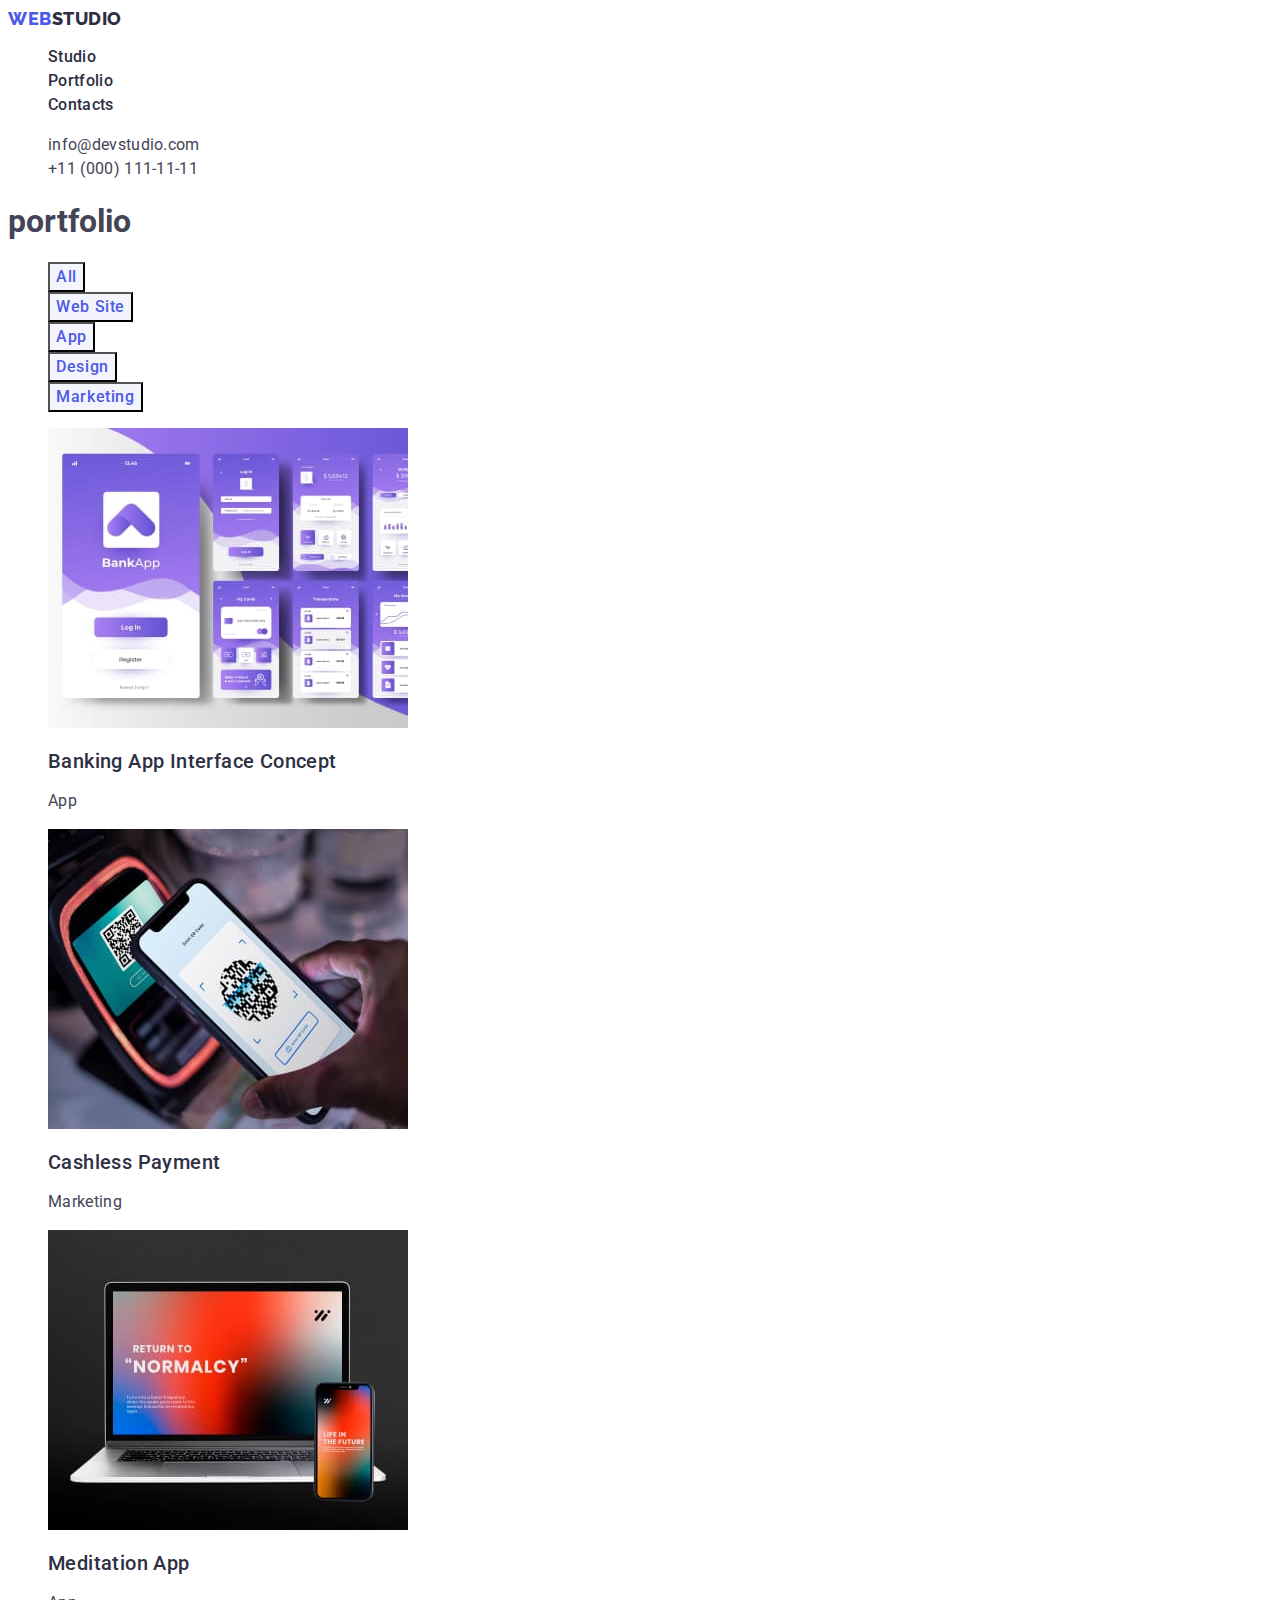
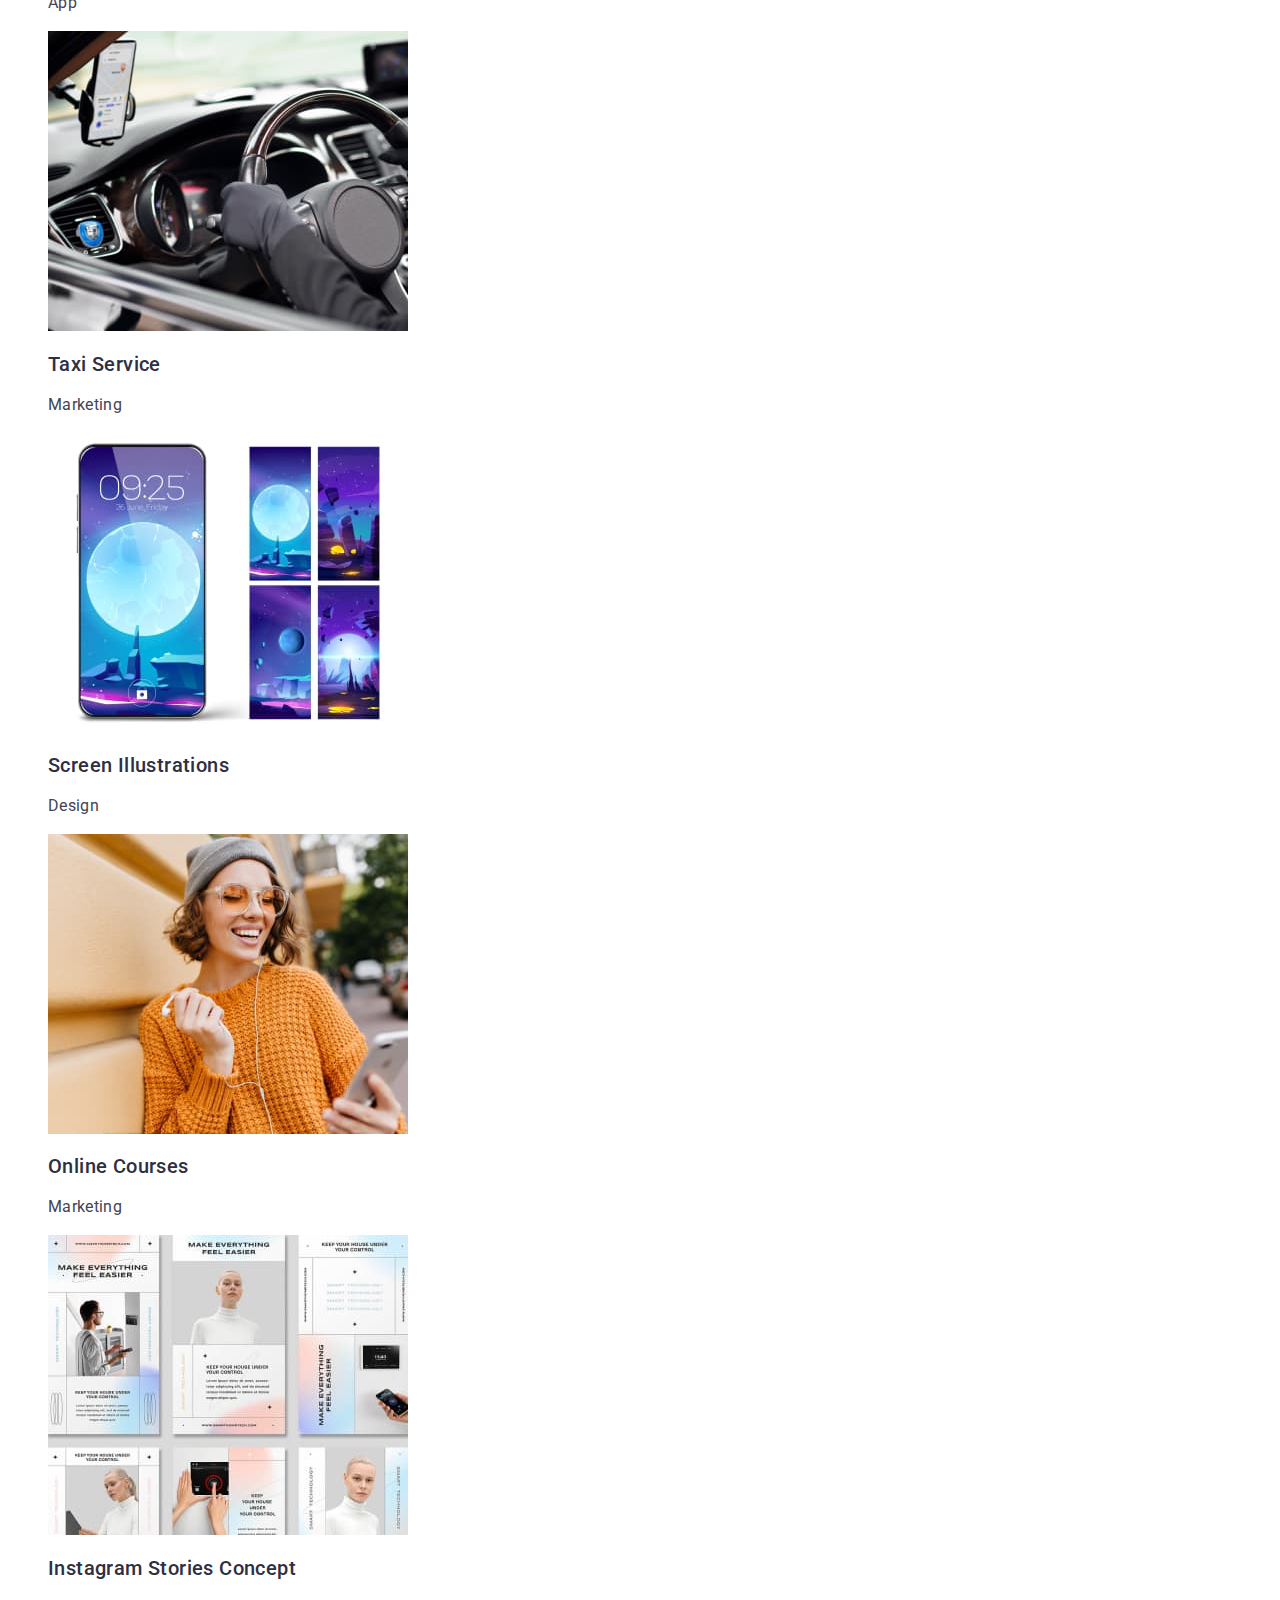
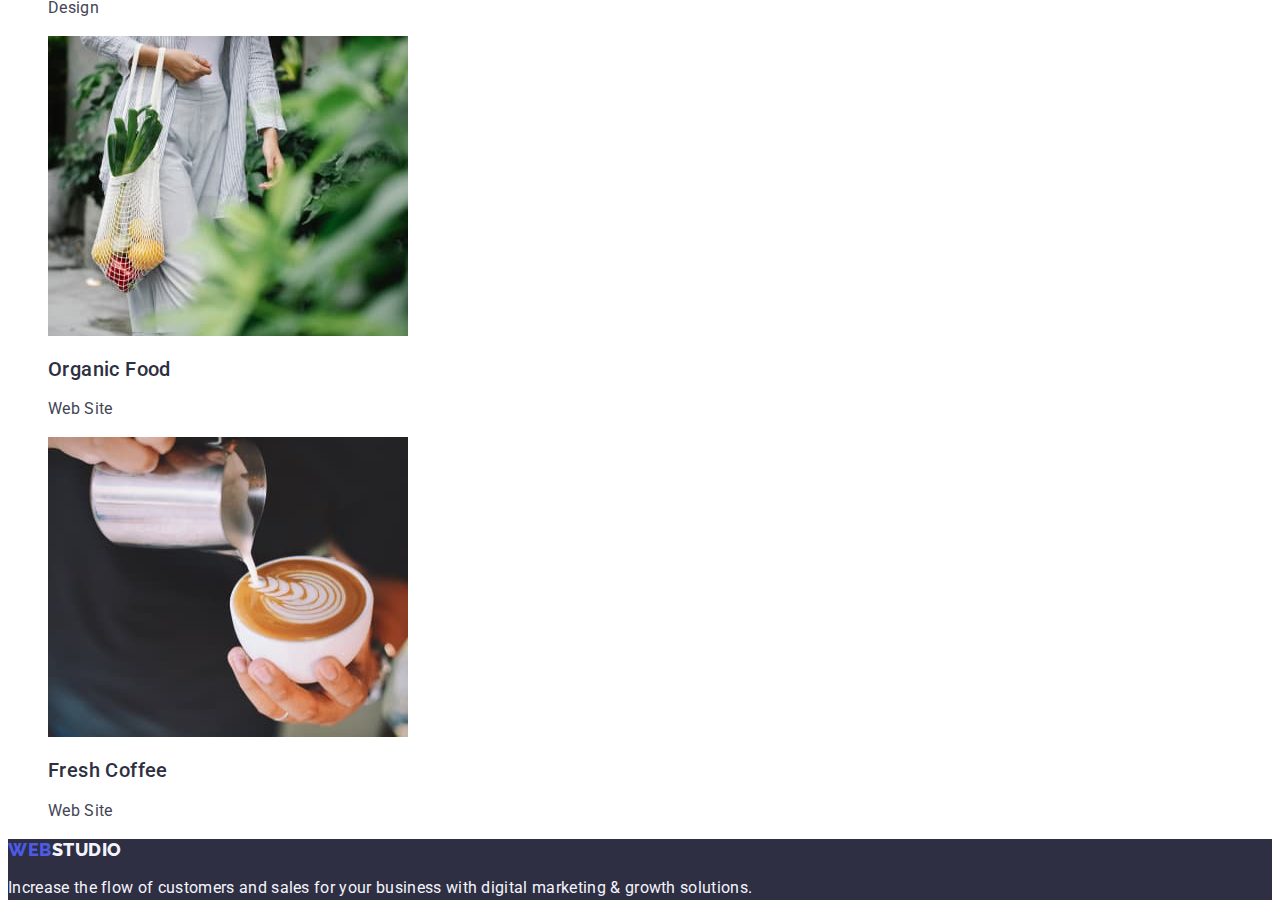
==== portfolio.html @ b43fe28a "Initial commit" ====
<!DOCTYPE html>
<html lang="en">

<head>
    <meta charset="UTF-8">
    <meta name="viewport" content="width=device-width, initial-scale=1.0">
    <link rel="preconnect" href="https://fonts.googleapis.com">
    <link rel="preconnect" href="https://fonts.gstatic.com" crossorigin>
    <link href="https://fonts.googleapis.com/css2?family=Raleway:wght@800&family=Roboto:wght@400;500;700;900&display=swap"
        rel="stylesheet">
    <title>Portfolio</title>
    <link rel="stylesheet" href="./css/styles.css">
</head>

<body>
    <header>
        <nav class="page-nav">
            <a class="logo link" href="./index.html">Web<span class="logo-header">Studio</span></a>
            <ul class="list-nav list">
                <li class="link-nav link"><a class="navigation link" href="./index.html">Studio</a></li>
                <li class="link-nav link"><a class="navigation link" href="./portfolio.html">Portfolio</a></li>
                <li class="link-nav link"><a class="navigation link" href="">Contacts</a></li>
            </ul>
        </nav>
        <address class="page-adress">
            <ul class="list-adress list">
                <li class="link-adress link"><a class="adress link" href="mailto:info@devstudio.com">info@devstudio.com</a></li>
                <li class="link-adress link"><a class="adress link" href="tel:+110001111111">+11 (000) 111-11-11</a></li>
            </ul>
        </address>
    </header>
    <main>
        <section>
            <h1>portfolio</h1>
        <ul class="list-filters list">
            <li class="filter"><button type="button" class="filter-btn">All</button></li>
            <li class="filter"><button type="button" class="filter-btn">Web Site</button></li>
            <li class="filter"><button type="button" class="filter-btn">App</button></li>
            <li class="filter"><button type="button" class="filter-btn">Design</button></li>
            <li class="filter"><button type="button" class="filter-btn">Marketing</button></li>
        </ul>
        <ul class="list-projects list">
            <li class="link-project link">
                <a class="link" href=""><img src="./images/bankingapp.jpg" alt="design App" width="360" height="300">
                <h2 class="title-project">Banking App Interface Concept</h2>
                <p class="kind-project">App</p></a>
            </li>
            <li class="link-project link">
                <a class="link" href=""><img src="./images/cashlesspayment.jpg" alt="phone near the terminal" width="360" height="300">
                <h2 class="title-project">Cashless Payment</h2>
                <p class="kind-project">Marketing</p></a>
            </li>
            <li class="link-project link">
                <a class="link" href=""><img src="./images/meditationapp.jpg" alt="computer" width="360" height="300">
                <h2 class="title-project">Meditation App</h2>
                <p class="kind-project">App</p></a>
            </li>
            <li class="link-project link">
                <a class="link" href=""><img src="./images/taxiservice.jpg" alt="inside car" width="360" height="300">
                <h2 class="title-project">Taxi Service</h2>
                <p class="kind-project">Marketing</p></a>
            </li>
            <li class="link-project link">
                <a class="link" href=""><img src="./images/Screenillustrations.jpg" alt="screen phone" width="360" height="300">
                <h2 class="title-project">Screen Illustrations</h2>
                <p class="kind-project">Design</p></a>
            </li>
            <li class="link-project link">
                <a class="link" href=""><img src="./images/onlinecourses.jpg" alt="girl with phone" width="360" height="300">
                <h2 class="title-project">Online Courses</h2>
                <p class="kind-project">Marketing</p></a>
            </li>
            <li class="link-project link">
                <a class="link" href=""><img src="./images/instagramstories.jpg" alt="variants of stories" width="360" height="300">
                <h2 class="title-project">Instagram Stories Concept</h2>
                <p class="kind-project">Design</p></a>
            </li>
            <li class="link-project link">
                <a class="link" href=""><img src="./images/organicfood.jpg" alt="vegetables in a bag" width="360" height="300">
                <h2 class="title-project">Organic Food</h2>
                <p class="kind-project">Web Site</p></a>
            </li>
            <li class="link-project link">
                <a class="link" href=""><img src="./images/freshcoffee.jpg" alt="coffe" width="360" height="300">
                <h2 class="title-project">Fresh Coffee</h2>
                <p class="kind-project">Web Site</p></a>
            </li>
        </ul>
</section>
    </main>
    <footer class="page-footer">
        <a class="logo link" href="./index.html">Web<span class="logo-footer">Studio</span></a>
        <p class="text-footer">Increase the flow of customers and sales for your business with digital marketing & growth
            solutions.</p>
    </footer>
    </body>
    
    </html>
---- css/styles.css ----
:root {
    --navyblue: #2E2F42;
    --cloud: #F4F4FD;
    --primary-text-color: #434455;
    --ocean: #404BBF;
    --blue-brand-color: #4D5AE5;
    --white: #fff;
}
body {
    font-family: "Roboto", sans-serif;
    color: var(--primary-text-color);
    background-color: var(--white);
}

.list {
    list-style: none;
}
.link {
    text-decoration: none;
}

.logo {
    line-height: 1.17;
    text-transform: uppercase;
    font-family:"Raleway", sans-serif;
    font-size: 18px;
    font-weight: 800;
    text-decoration: none;
    letter-spacing: 0.03em;
    color: var(--blue-brand-color);
}
.logo-header {
    color: var(--navyblue);
}

/* Navigation */
.page-adress {
    font-style: normal;
}

.link-nav {
    list-style: none;
}
.link-adress {
    list-style: none;
}
.navigation {
    font-weight: 500;
    font-size: 16px;
    text-decoration: none;
    font-size: 16px;
    line-height: 1.5;
    letter-spacing: 0.02em;
    color: var(--navyblue, #2E2F42);
    list-style: none;
}
.navigation:active {
    color: var(--ocean, #404BBF);  
}
.navigation:focus {
    color: var(--ocean, #404BBF)
}

.navigation:hover {
    color: var(--ocean, #404BBF)
}


.adress {
    color: var(--primary-text-color);
    text-decoration: none;
    font-size: 16px;
    line-height: 1.5;
    letter-spacing: 0.02em;
    list-style: none;
}
.adress:active {
    color: var(--ocean, #404BBF);
}
.adress:focus {
    color: var(--ocean, #404BBF);
}
.adress:hover {
    color: var(--ocean, #404BBF)
}

 /* Main Page */

 .page-title {
     background-color: var(--navyblue);
     color: var(--white);
     font-size: 56px;
     text-align: center;
     line-height: 1.07;
     letter-spacing: 0.02em;
 }
 .main-page {
     background-color: var(--navyblue);
 }

 .button-order {
     color: var(--white);
     background-color: var(--blue-brand-color);
     font-size: 16px;
     cursor: pointer;
     text-shadow: 0px 4px 4px 0px rgba(0, 0, 0, 0.15);
     font-family: "Roboto", sans-serif;
     font-weight: 500;
     line-height: 1.5;
     letter-spacing: 0.04em;
 }

 .button-order:active {
     background-color: var(--ocean);
 }

 .button-order:focus {
     background-color: var(--ocean);
 }
 .button-order:hover {
    background-color: var(--ocean);
 }

/* Advantages */

.title-advantages {
    color:var(--navyblue);
    font-size: 36px;
    font-weight: 700;
    line-height: 1.11;
    letter-spacing: 0.02em;
    text-transform: capitalize;
}
.advantage {
    color: var(--navyblue);
    font-size: 20px;
    font-weight: 500;
    line-height: 1.2;
    letter-spacing: 0.02em;
}
.description-adv {
   font-size: 16px;
    line-height: 1.5;
    letter-spacing: 0.02em; 
    text-align: left;
}

.title-doing, .team, .member, .profession {
    text-align: center;
}
.list-advantages{
    list-style: none;
    text-align: left;
}

/* Doing */

.title-doing {
    color:var(--navyblue);
    font-size: 36px;
    font-weight: 700;
    line-height: 1.11;
    letter-spacing: 0.02em;
    text-transform: capitalize;
}

/* Team */
.title-team {
    color:var(--navyblue);
    font-size: 36px;
    font-weight: 700;
    line-height: 1.11;
    letter-spacing: 0.02em;
    text-transform: capitalize;
}
.member {
    color: var(--navyblue);
    font-size: 20px;
    font-weight: 500;
    line-height: 1.2;
    letter-spacing: 0.02em;
}
.team {
    background-color: var(--cloud);
}
.photo-member {
    background-color: var(--white);
}
.profession {
   font-size: 16px;
    line-height: 1.5;
    letter-spacing: 0.02em; 
}
/* Footer */
.page-footer {
    background-color: var(--navyblue);
}
.text-footer {
    color: var(--cloud, #F4F4FD);
    font-size: 16px;
    letter-spacing: 0.02em;
    line-height: 1.5;
    text-align: left;
}
.logo-footer {
    color: var(--cloud);
    line-height: 1.17;
    text-transform: uppercase;
    font-family:"Raleway", sans-serif;
    font-size: 18px;
    font-weight: 800;
    text-decoration: none;
    letter-spacing: 0.03em;
}
.logo-footer{
    color:var(--cloud);
}

/* Portfolio */

.filter-btn {
    color: var(--blue-brand-color, #4D5AE5);
    background-color: var(--cloud, #F4F4FD);
    font-family: "Roboto", sans-serif;
    font-size: 16px;
    font-weight: 500;
    line-height: 1.5;
    letter-spacing: 0.04em;
    cursor: pointer;
}
.filter-btn:active {
    background-color: var(--ocean, #404BBF);
    color: var(--white, #FFF);

}
.filter-btn:hover {
    background-color: var(--ocean, #404BBF);
    color: var(--white, #FFF);
}
.filter-btn:focus {
    background-color: var(--ocean, #404BBF);
    color: var(--white, #FFF);
}
.list-filters {
    list-style: none;
}
.list-projects {
    list-style: none;
}
.title-project {
    text-align: left;
    font-size: 20px;
    font-weight: 500;
    line-height: 1.2;
    letter-spacing: 0.02em;
    color: var(--navyblue, #2E2F42);
}
.kind-project {
    text-align: left;
    font-size: 16px;
    line-height: 1.5;
    letter-spacing: 0.02em;
    color: var(--primary-text-color);
}
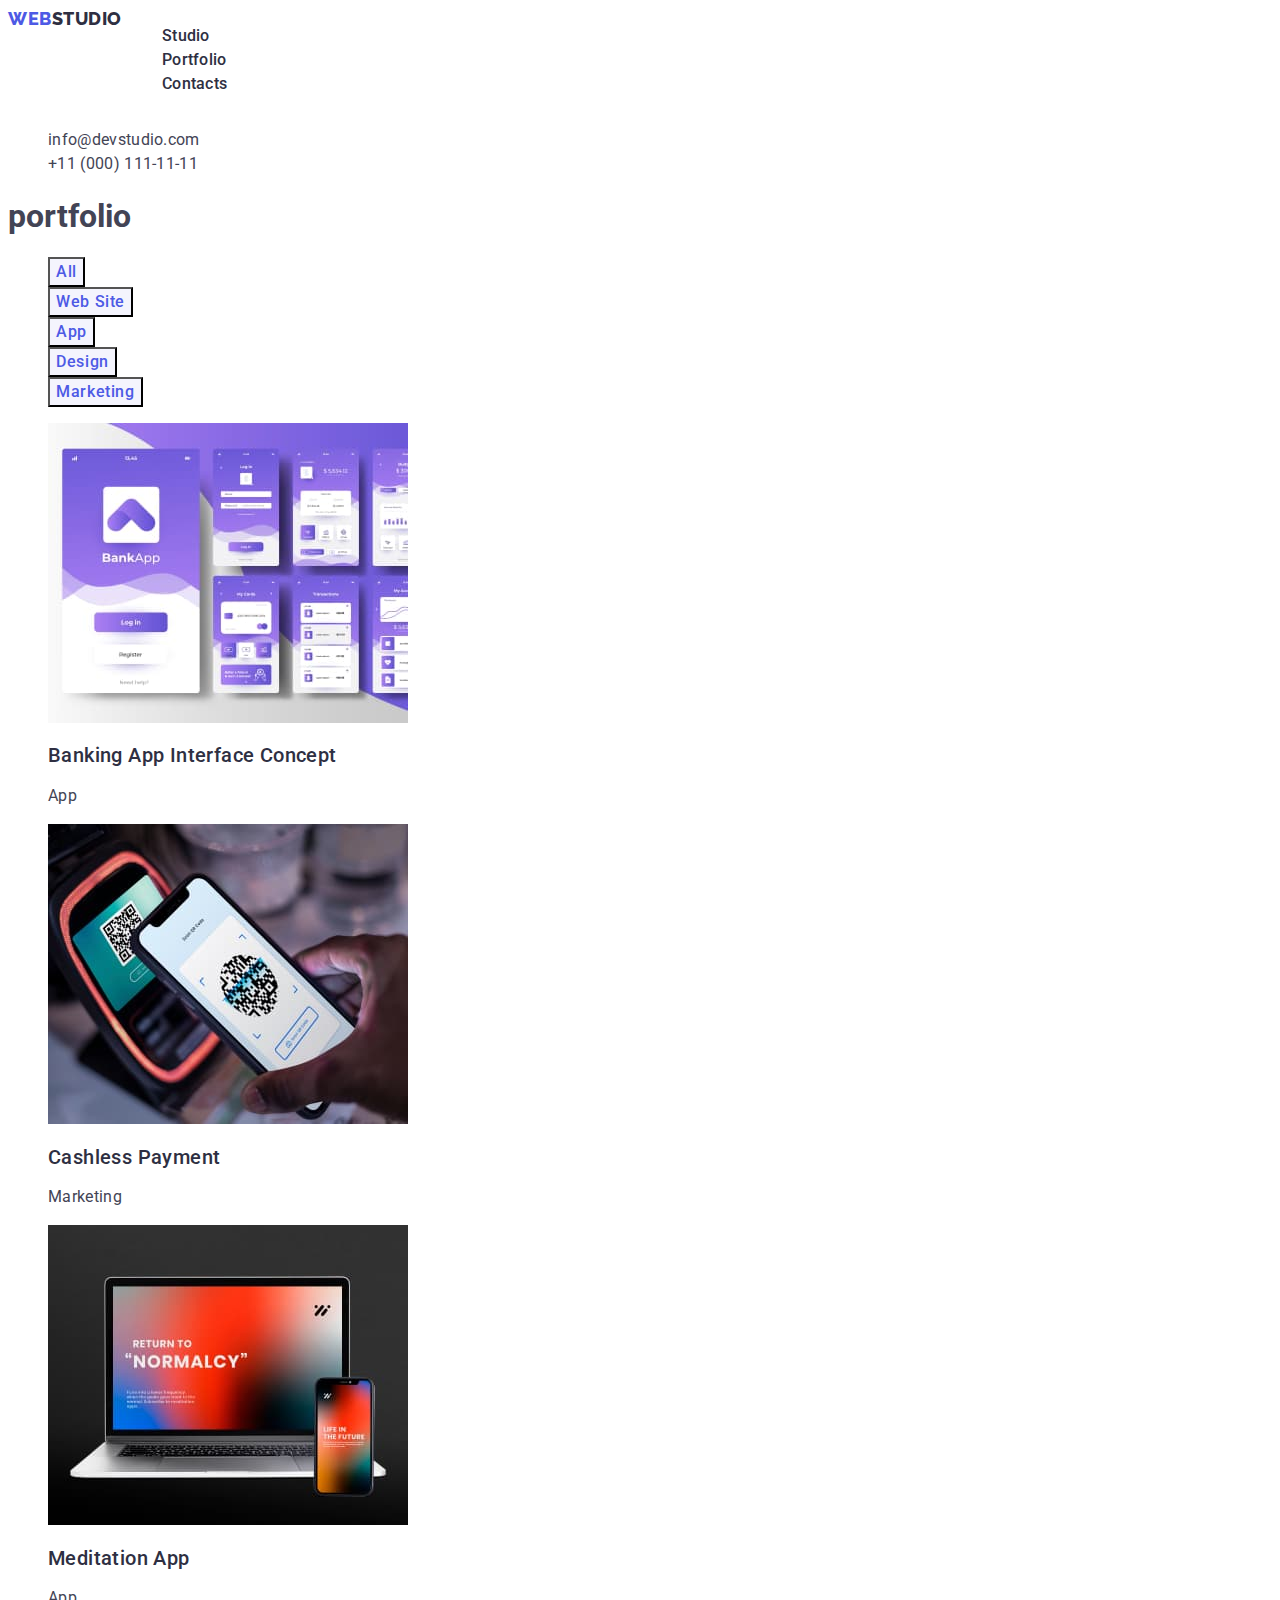
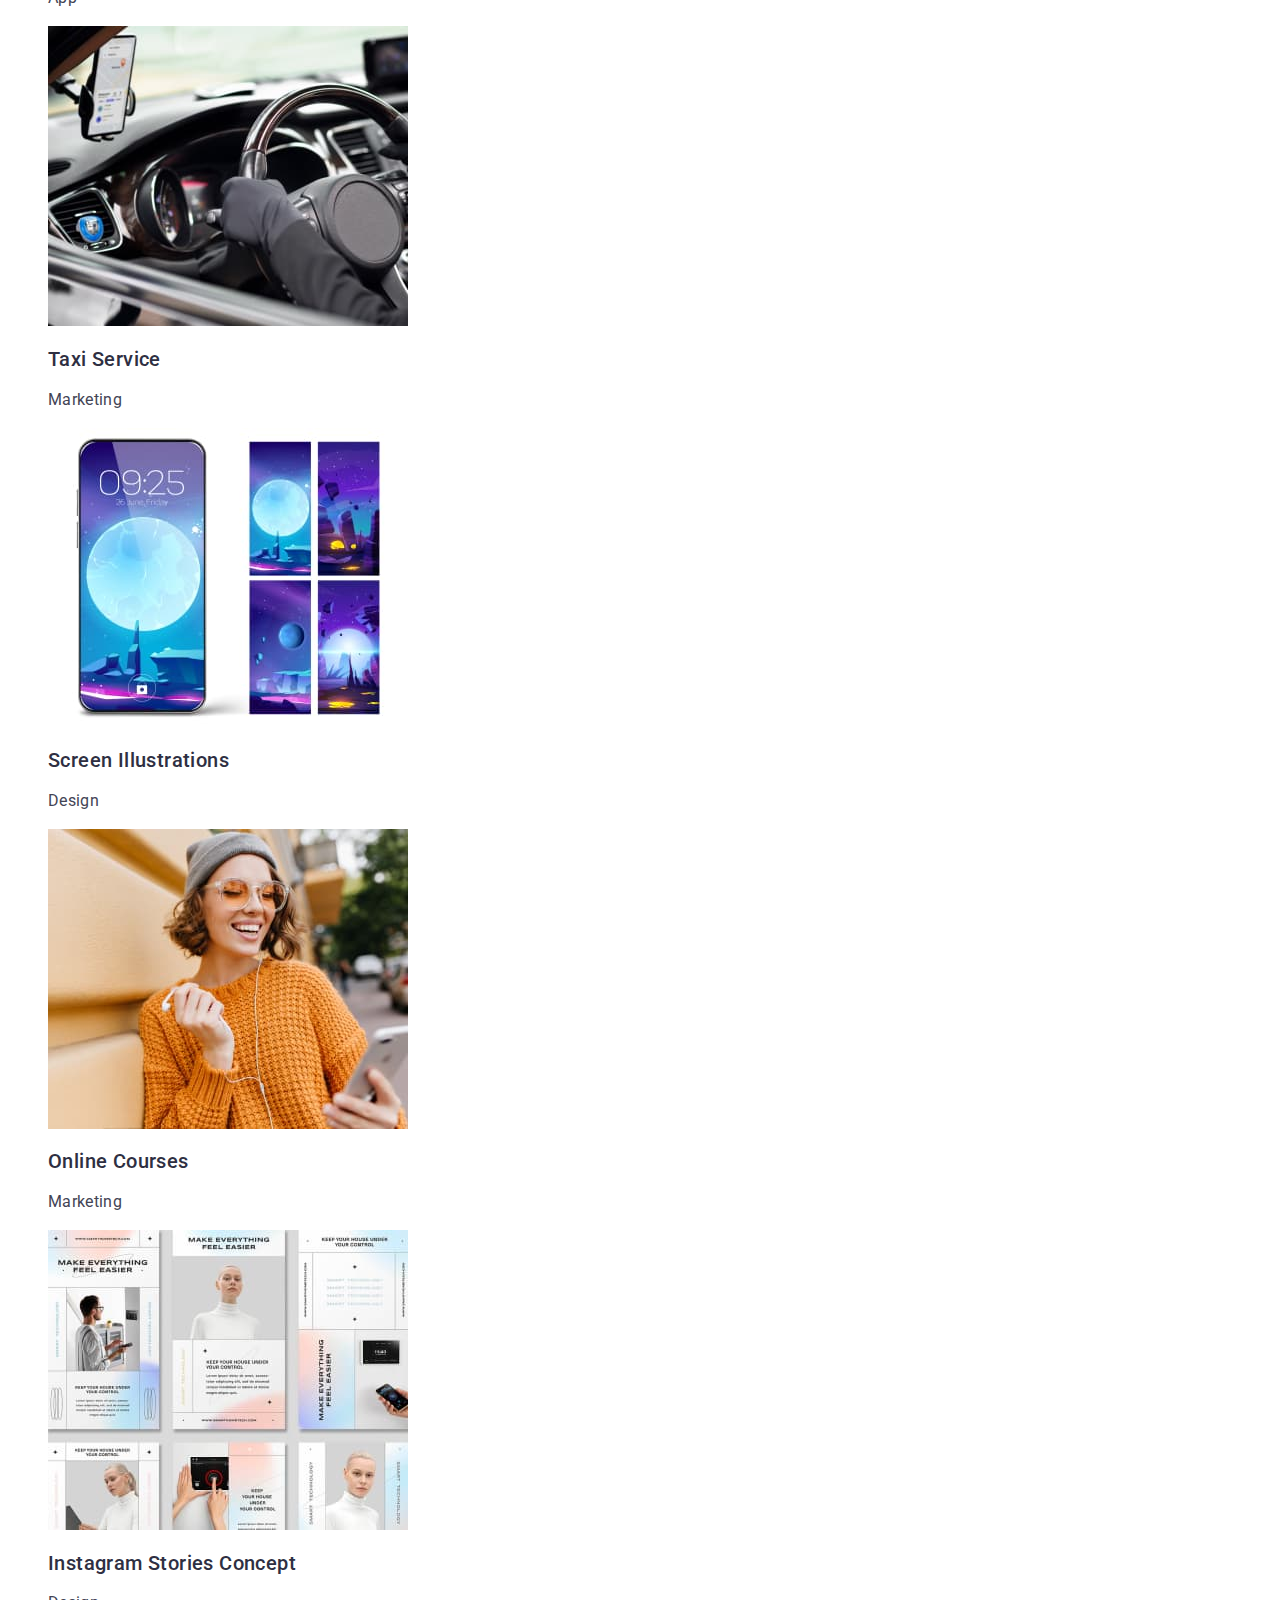
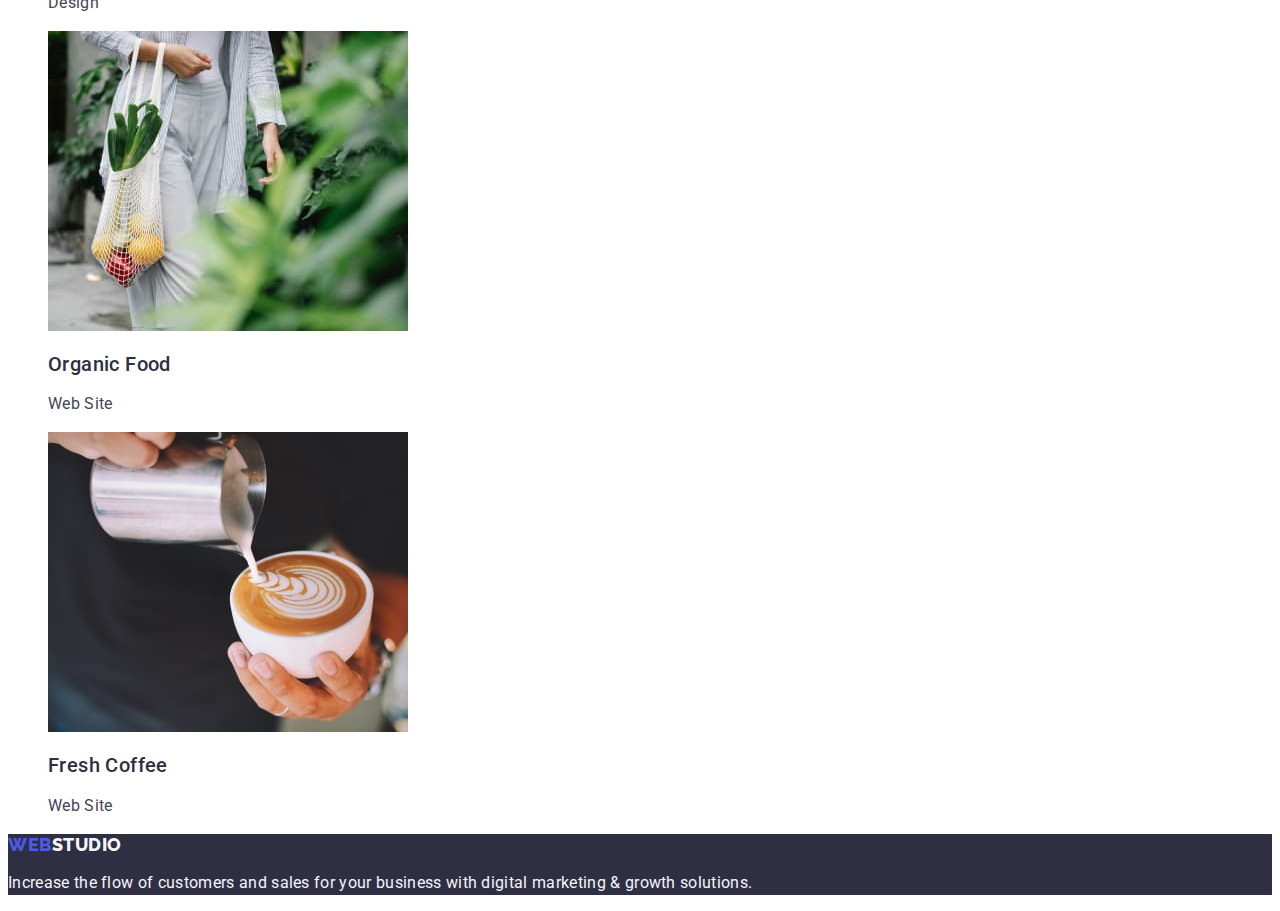
==== commit 62c9fbb8: "goit-markup-hw-03" ====
--- a/portfolio.html
+++ b/portfolio.html
@@ -4,6 +4,7 @@
 <head>
     <meta charset="UTF-8">
     <meta name="viewport" content="width=device-width, initial-scale=1.0">
+    <link rel="stylesheet" href="node_modules/modern-normalize/modern-normalize.css">
     <link rel="preconnect" href="https://fonts.googleapis.com">
     <link rel="preconnect" href="https://fonts.gstatic.com" crossorigin>
     <link href="https://fonts.googleapis.com/css2?family=Raleway:wght@800&family=Roboto:wght@400;500;700;900&display=swap"
@@ -31,7 +32,7 @@
     </header>
     <main>
         <section>
-            <h1>portfolio</h1>
+        <h1>portfolio</h1>
         <ul class="list-filters list">
             <li class="filter"><button type="button" class="filter-btn">All</button></li>
             <li class="filter"><button type="button" class="filter-btn">Web Site</button></li>
--- a/css/styles.css
+++ b/css/styles.css
@@ -32,17 +32,27 @@
 .logo-header {
     color: var(--navyblue);
 }
+.container {
+    width: 1158px ;
+    padding: 0 15px;
+    margin: 0 auto;
+}
 
 /* Navigation */
 .page-adress {
     font-style: normal;
 }
+.page-nav {
+    display: flex;
+    
+}
 
 .link-nav {
     list-style: none;
 }
 .link-adress {
     list-style: none;
+    display: flex;
 }
 .navigation {
     font-weight: 500;
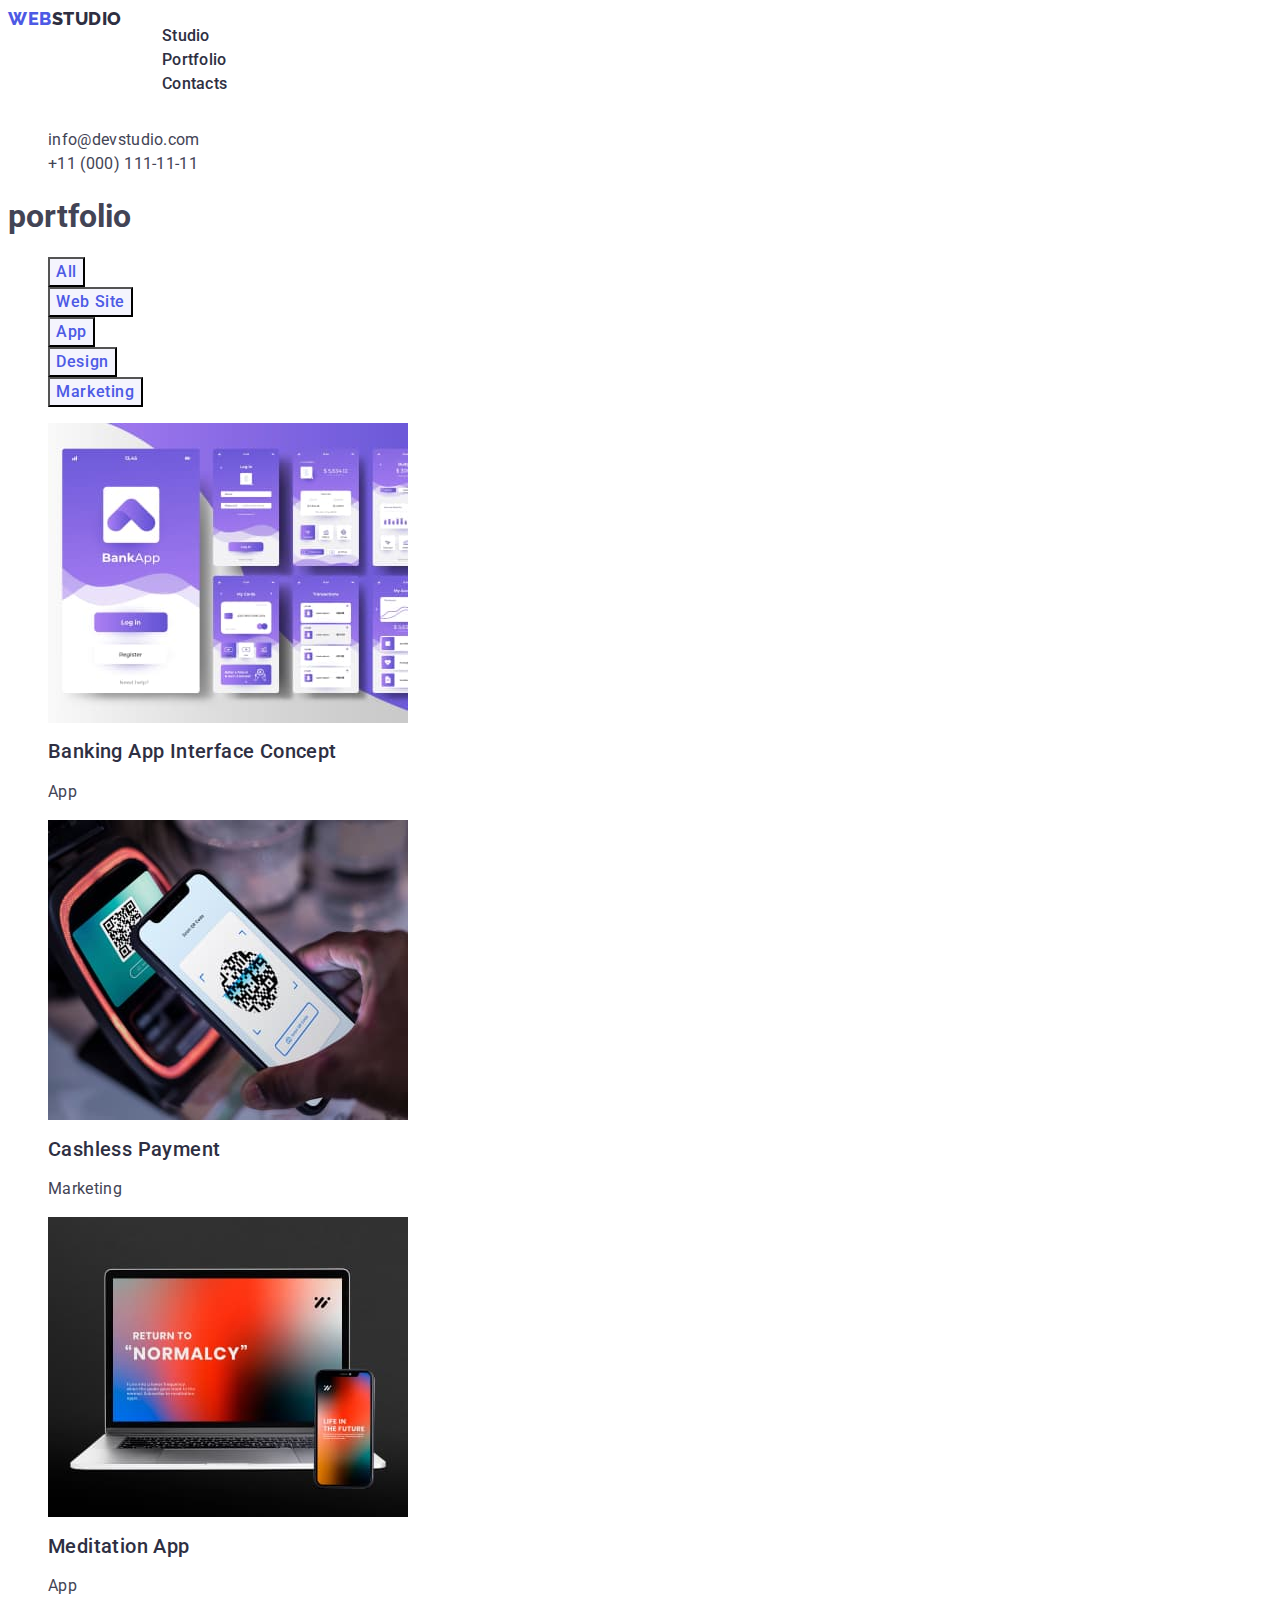
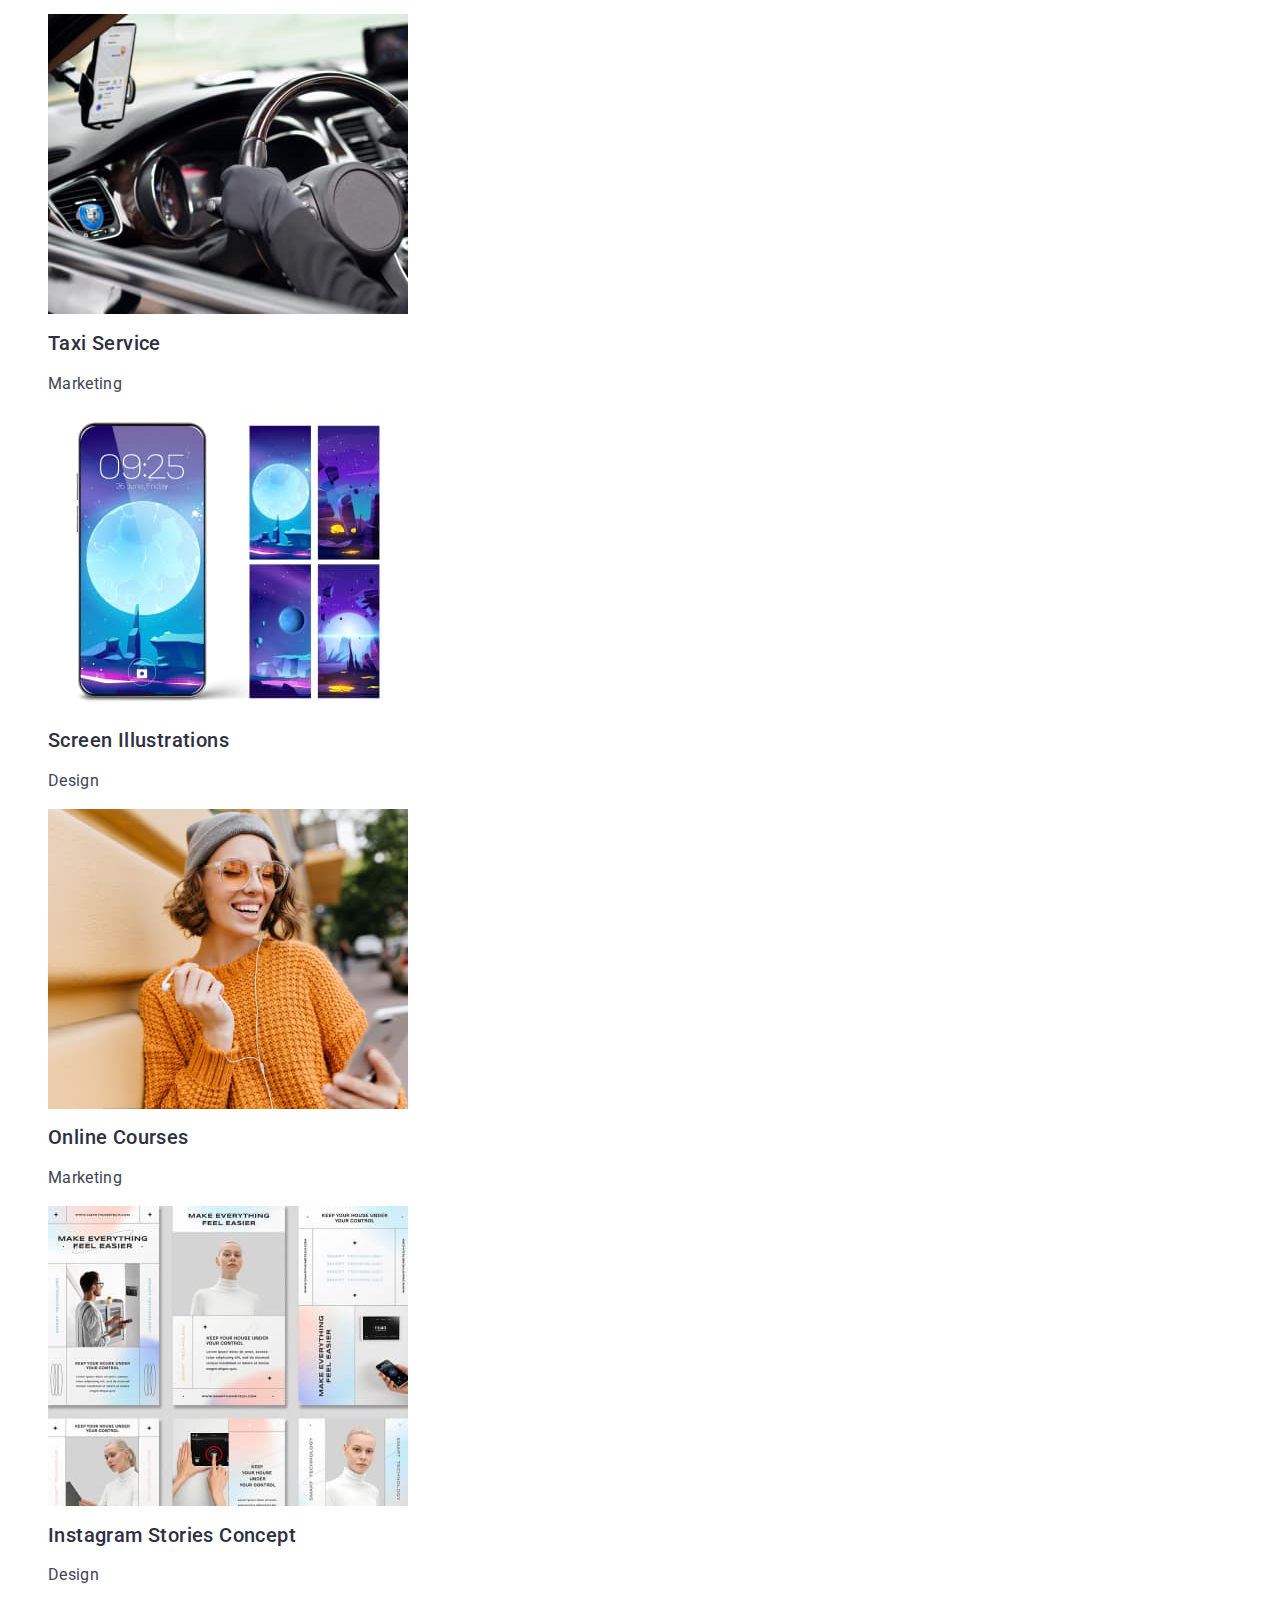
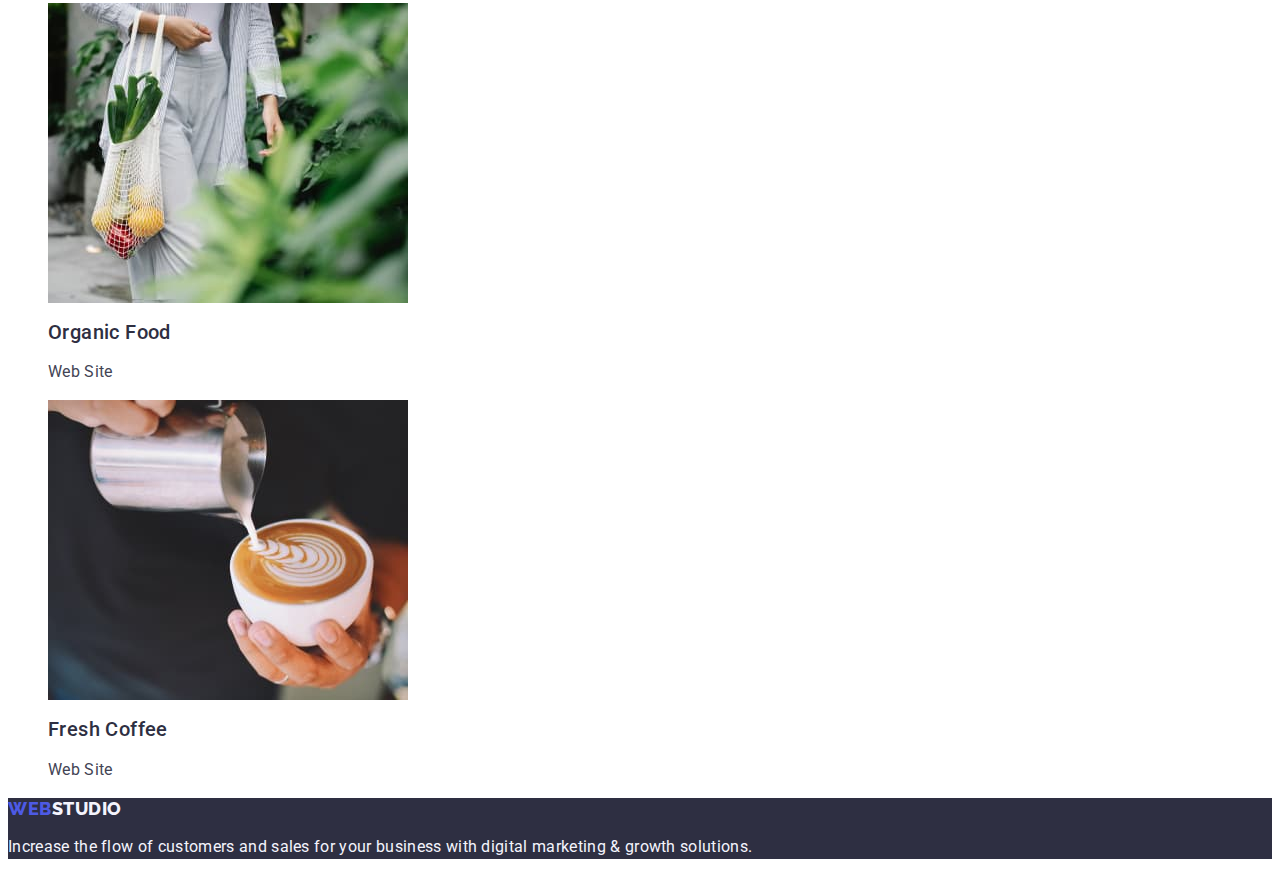
==== commit 08f247da: "goit-markup-hw-03" ====
--- a/portfolio.html
+++ b/portfolio.html
@@ -4,7 +4,9 @@
 <head>
     <meta charset="UTF-8">
     <meta name="viewport" content="width=device-width, initial-scale=1.0">
-    <link rel="stylesheet" href="node_modules/modern-normalize/modern-normalize.css">
+<link rel="stylesheet" href="https://cdnjs.cloudflare.com/ajax/libs/modern-normalize/2.0.0/modern-normalize.min.css"
+    integrity="sha512-4xo8blKMVCiXpTaLzQSLSw3KFOVPWhm/TRtuPVc4WG6kUgjH6J03IBuG7JZPkcWMxJ5huwaBpOpnwYElP/m6wg=="
+    crossorigin="anonymous" referrerpolicy="no-referrer" />
     <link rel="preconnect" href="https://fonts.googleapis.com">
     <link rel="preconnect" href="https://fonts.gstatic.com" crossorigin>
     <link href="https://fonts.googleapis.com/css2?family=Raleway:wght@800&family=Roboto:wght@400;500;700;900&display=swap"
--- a/css/styles.css
+++ b/css/styles.css
@@ -31,6 +31,9 @@
 }
 .logo-header {
     color: var(--navyblue);
+}
+img {
+    display: block;
 }
 .container {
     width: 1158px ;
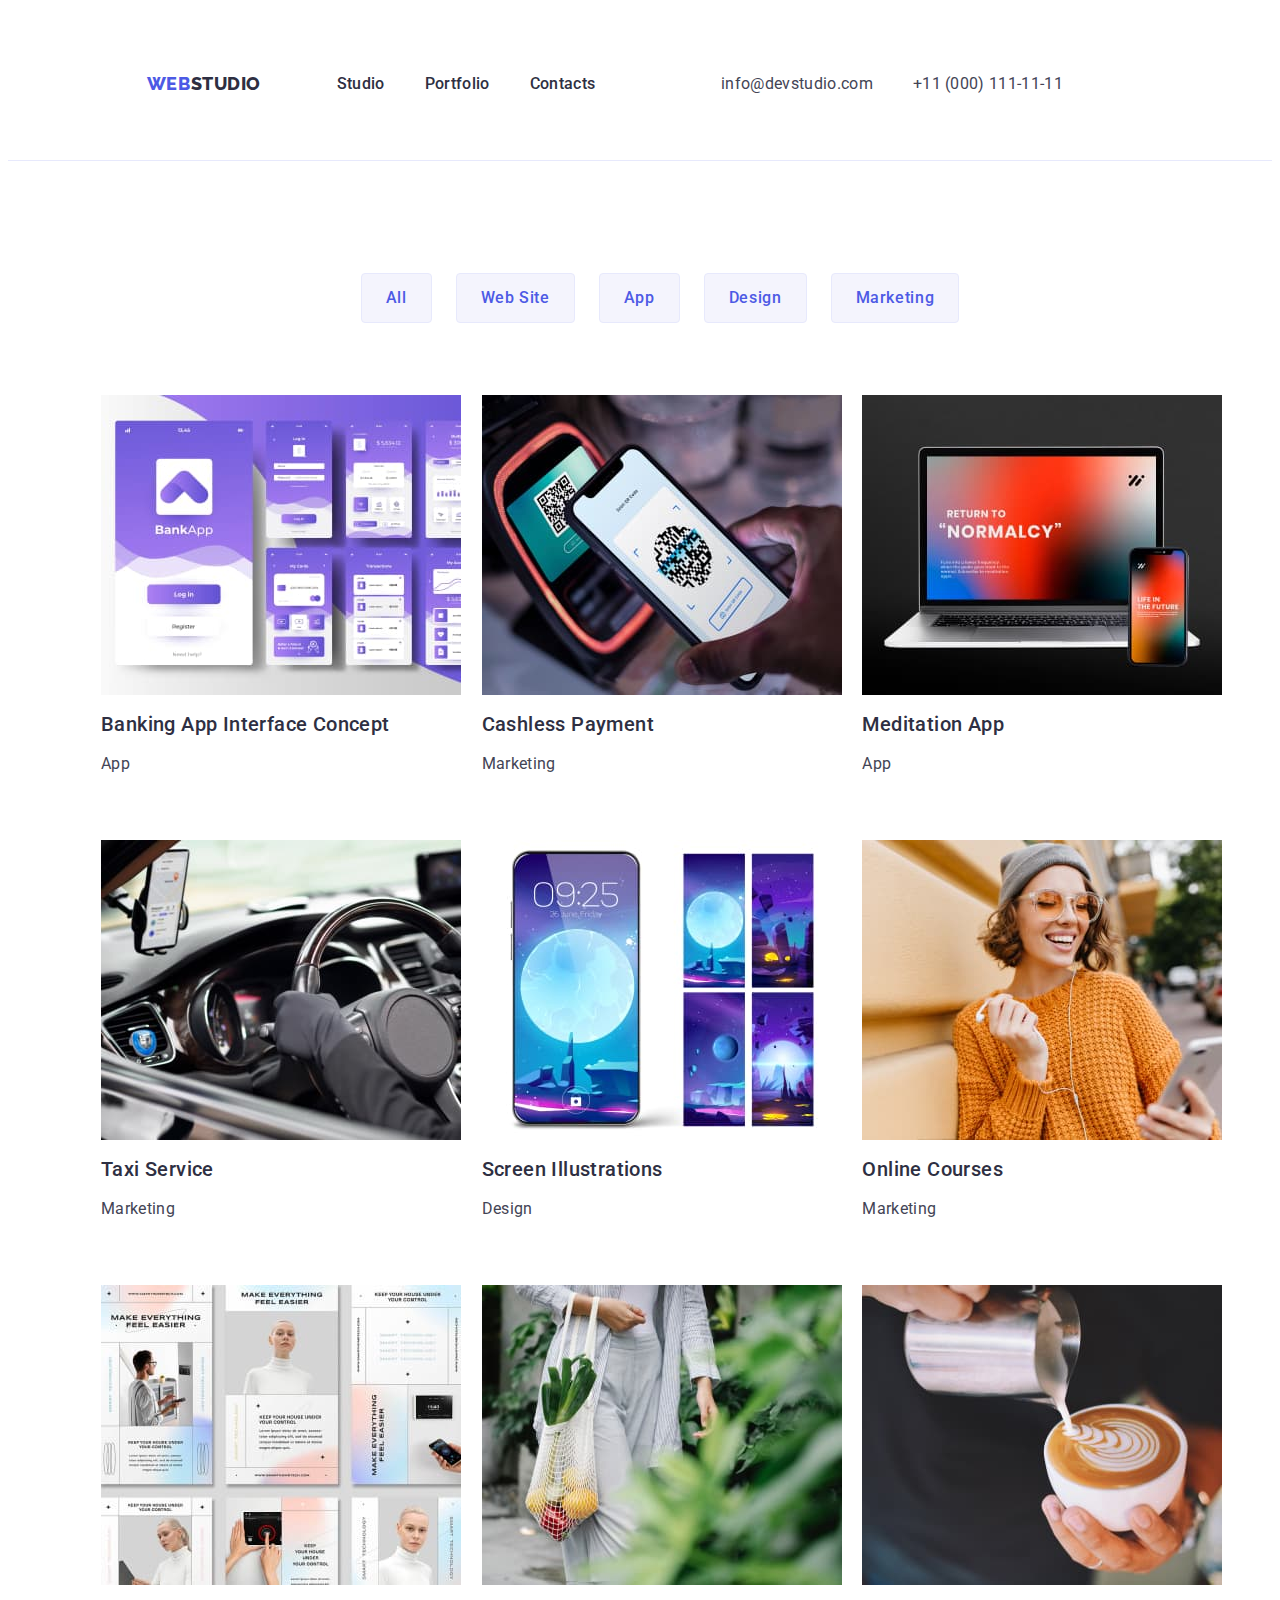
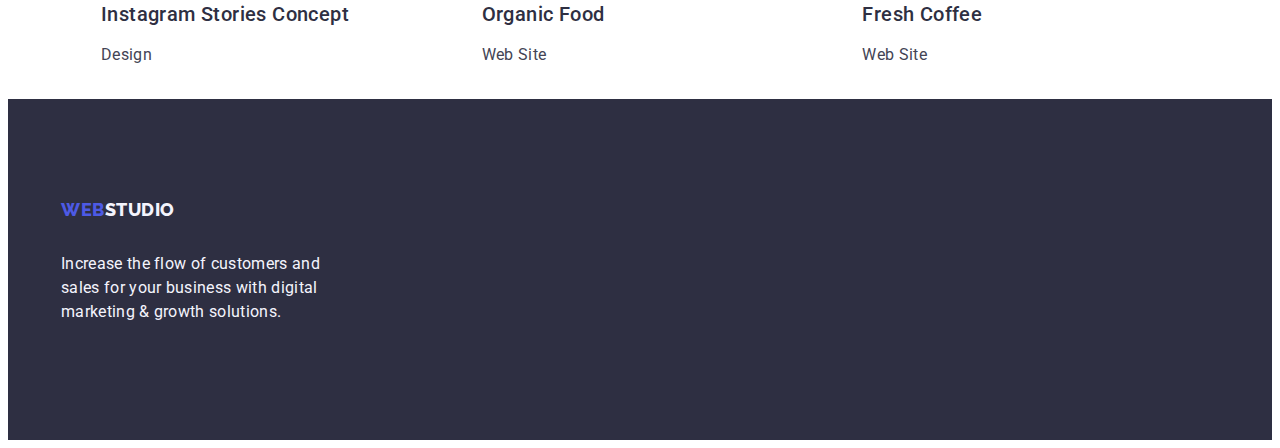
==== commit 595ff00e: "goit-markup-hw-03" ====
--- a/portfolio.html
+++ b/portfolio.html
@@ -16,25 +16,30 @@
 </head>
 
 <body>
-    <header>
-        <nav class="page-nav">
-            <a class="logo link" href="./index.html">Web<span class="logo-header">Studio</span></a>
-            <ul class="list-nav list">
-                <li class="link-nav link"><a class="navigation link" href="./index.html">Studio</a></li>
-                <li class="link-nav link"><a class="navigation link" href="./portfolio.html">Portfolio</a></li>
-                <li class="link-nav link"><a class="navigation link" href="">Contacts</a></li>
-            </ul>
-        </nav>
-        <address class="page-adress">
-            <ul class="list-adress list">
-                <li class="link-adress link"><a class="adress link" href="mailto:info@devstudio.com">info@devstudio.com</a></li>
-                <li class="link-adress link"><a class="adress link" href="tel:+110001111111">+11 (000) 111-11-11</a></li>
-            </ul>
-        </address>
+    <header class="header-section">
+        <div class="div-header container">
+            <nav class="page-nav">
+                <a class="logo link" href="./index.html">Web<span class="logo-header">Studio</span></a>
+                <ul class="list-nav list">
+                    <li class="link-nav link"><a class="navigation link" href="./index.html">Studio</a></li>
+                    <li class="link-nav link"><a class="navigation link" href="./portfolio.html">Portfolio</a></li>
+                    <li class="link-nav link"><a class="navigation link" href="">Contacts</a></li>
+                </ul>
+            </nav>
+            <address class="page-adress">
+                <ul class="list-adress list">
+                    <li class="link-adress link"><a class="adress link"
+                            href="mailto:info@devstudio.com">info@devstudio.com</a></li>
+                    <li class="link-adress link"><a class="adress link" href="tel:+110001111111">+11 (000) 111-11-11</a>
+                    </li>
+                </ul>
+            </address>
+        </div>
     </header>
     <main>
-        <section>
-        <h1>portfolio</h1>
+        <section class="portfolio-section">
+            <div class="portfolio-container container">
+        <h1 class="title-portfolio visually-hidden">portfolio</h1>
         <ul class="list-filters list">
             <li class="filter"><button type="button" class="filter-btn">All</button></li>
             <li class="filter"><button type="button" class="filter-btn">Web Site</button></li>
@@ -89,12 +94,15 @@
                 <p class="kind-project">Web Site</p></a>
             </li>
         </ul>
+        </div>
 </section>
     </main>
     <footer class="page-footer">
-        <a class="logo link" href="./index.html">Web<span class="logo-footer">Studio</span></a>
-        <p class="text-footer">Increase the flow of customers and sales for your business with digital marketing & growth
-            solutions.</p>
+        <div class="div-footer container">
+            <a class="logo link" href="./index.html">Web<span class="logo-footer">Studio</span></a>
+            <p class="text-footer">Increase the flow of customers and sales for your business with digital marketing &
+                growth solutions.</p>
+        </div>
     </footer>
     </body>
     
--- a/css/styles.css
+++ b/css/styles.css
@@ -5,6 +5,7 @@
     --ocean: #404BBF;
     --blue-brand-color: #4D5AE5;
     --white: #fff;
+    --btn-text: #e7e9fc;
 }
 body {
     font-family: "Roboto", sans-serif;
@@ -28,6 +29,7 @@
     text-decoration: none;
     letter-spacing: 0.03em;
     color: var(--blue-brand-color);
+    margin-right: 76px;
 }
 .logo-header {
     color: var(--navyblue);
@@ -36,26 +38,49 @@
     display: block;
 }
 .container {
-    width: 1158px ;
-    padding: 0 15px;
-    margin: 0 auto;
-}
-
+    width: 1158px;
+        padding: 0 15px;
+        margin: 0 auto;
+}
 /* Navigation */
+.header-section {
+   border-bottom: 1px solid #e7e9fc;
+}
+.div-header {
+    display: flex;
+    align-items: center;
+    margin: 0 auto;
+    justify-content: space-between;
+
+}
 .page-adress {
     font-style: normal;
 }
 .page-nav {
     display: flex;
-    
+    align-items: center;
+    margin: 0 auto;
+}
+.list-nav {
+    display: flex;
+    align-items: center;
+    gap: 40px;
+    padding: 24px 0;
 }
 
 .link-nav {
-    list-style: none;
+    display: flex;
+    list-style: none;
+    padding: 24px 0;
+}
+.list-adress {
+    display: flex;
+    align-items: center;
+    gap: 40px;
+    margin-right: 156px;
 }
 .link-adress {
     list-style: none;
-    display: flex;
 }
 .navigation {
     font-weight: 500;
@@ -98,7 +123,9 @@
 }
 
  /* Main Page */
-
+.container-first {
+    padding: 188px 0;
+}
  .page-title {
      background-color: var(--navyblue);
      color: var(--white);
@@ -106,8 +133,10 @@
      text-align: center;
      line-height: 1.07;
      letter-spacing: 0.02em;
- }
- .main-page {
+     max-width: 496px;
+     margin: 0 auto;
+ }
+ .main-page-section {
      background-color: var(--navyblue);
  }
 
@@ -121,6 +150,13 @@
      font-weight: 500;
      line-height: 1.5;
      letter-spacing: 0.04em;
+     display: block;
+     min-width: 169px;
+     height: 56px;
+     border: none;
+     border-radius: 4px;
+    margin: 0 auto;
+    margin-top: 48px;
  }
 
  .button-order:active {
@@ -135,7 +171,10 @@
  }
 
 /* Advantages */
-
+.advantage-section {
+    padding: 120px 0;
+    margin: 0 auto;
+}
 .title-advantages {
     color:var(--navyblue);
     font-size: 36px;
@@ -144,6 +183,16 @@
     letter-spacing: 0.02em;
     text-transform: capitalize;
 }
+.visually-hidden {
+    position: absolute;
+    width: 1px;
+    height: 1px;
+    margin: -1px;
+    padding: 0;
+    overflow: hidden;
+    border: 0;
+    clip: rect(0 0 0 0);
+}
 .advantage {
     color: var(--navyblue);
     font-size: 20px;
@@ -164,10 +213,22 @@
 .list-advantages{
     list-style: none;
     text-align: left;
-}
+    display: flex;
+    gap: 24px;
+}
+ .item-advantage {
+    width: calc((100% - 72px) / 4);
+ }
+ .advantage {
+    margin-bottom: 8px;
+ }
 
 /* Doing */
 
+.doing-section {
+    margin: 0 auto;
+    padding-bottom: 120px;
+}
 .title-doing {
     color:var(--navyblue);
     font-size: 36px;
@@ -175,9 +236,18 @@
     line-height: 1.11;
     letter-spacing: 0.02em;
     text-transform: capitalize;
+    margin-bottom: 72px;
+}
+.list-doing {
+    display: flex;
+    gap: 24px;
+}
+.doing {
+    width: calc((100% - 48px) / 3);
 }
 
 /* Team */
+
 .title-team {
     color:var(--navyblue);
     font-size: 36px;
@@ -185,6 +255,7 @@
     line-height: 1.11;
     letter-spacing: 0.02em;
     text-transform: capitalize;
+    margin-bottom: 72px;
 }
 .member {
     color: var(--navyblue);
@@ -192,21 +263,43 @@
     font-weight: 500;
     line-height: 1.2;
     letter-spacing: 0.02em;
+    text-align: center;
+    margin-bottom: 8px;
 }
 .team {
     background-color: var(--cloud);
+    padding: 120px 0;
+    margin: 0 auto;
 }
 .photo-member {
     background-color: var(--white);
+     width: calc((100% - 72px) / 4);
+    border-radius: 0px 0px 4px 4px;
+    min-width: 264px;
+    
 }
 .profession {
    font-size: 16px;
     line-height: 1.5;
     letter-spacing: 0.02em; 
+    text-align: center;
+}
+.list-team {
+    display: flex;
+    gap: 24px;
+}
+.member-div {
+    padding: 32px 16px;
+    width: 264px;
+
 }
 /* Footer */
 .page-footer {
     background-color: var(--navyblue);
+    padding: 100px 0;
+}
+.div-footer {
+
 }
 .text-footer {
     color: var(--cloud, #F4F4FD);
@@ -214,6 +307,7 @@
     letter-spacing: 0.02em;
     line-height: 1.5;
     text-align: left;
+    max-width: 264px;
 }
 .logo-footer {
     color: var(--cloud);
@@ -224,10 +318,11 @@
     font-weight: 800;
     text-decoration: none;
     letter-spacing: 0.03em;
-}
-.logo-footer{
-    color:var(--cloud);
-}
+    display: inline-block;
+    margin-bottom: 16px;
+}
+
+
 
 /* Portfolio */
 
@@ -240,25 +335,43 @@
     line-height: 1.5;
     letter-spacing: 0.04em;
     cursor: pointer;
+    padding: 12px 24px;
+    border: 1px solid var(--btn-text);
+    border-radius: 4px;
+    margin-top: 96px;
 }
 .filter-btn:active {
     background-color: var(--ocean, #404BBF);
     color: var(--white, #FFF);
+    border: 1px solid transparent;
 
 }
 .filter-btn:hover {
     background-color: var(--ocean, #404BBF);
     color: var(--white, #FFF);
+    border: 1px solid transparent;
 }
 .filter-btn:focus {
     background-color: var(--ocean, #404BBF);
     color: var(--white, #FFF);
+    border: 1px solid transparent;
 }
 .list-filters {
     list-style: none;
+    display: flex;
+    justify-content: center;
+    gap: 24px;
+    margin-bottom: 72px;
 }
 .list-projects {
     list-style: none;
+    display: flex;
+    column-gap: 24px;
+    flex-wrap: wrap;
+    row-gap: 48px;  
+}
+.link-project {
+    width: calc((100% - 48px) / 3);
 }
 .title-project {
     text-align: left;
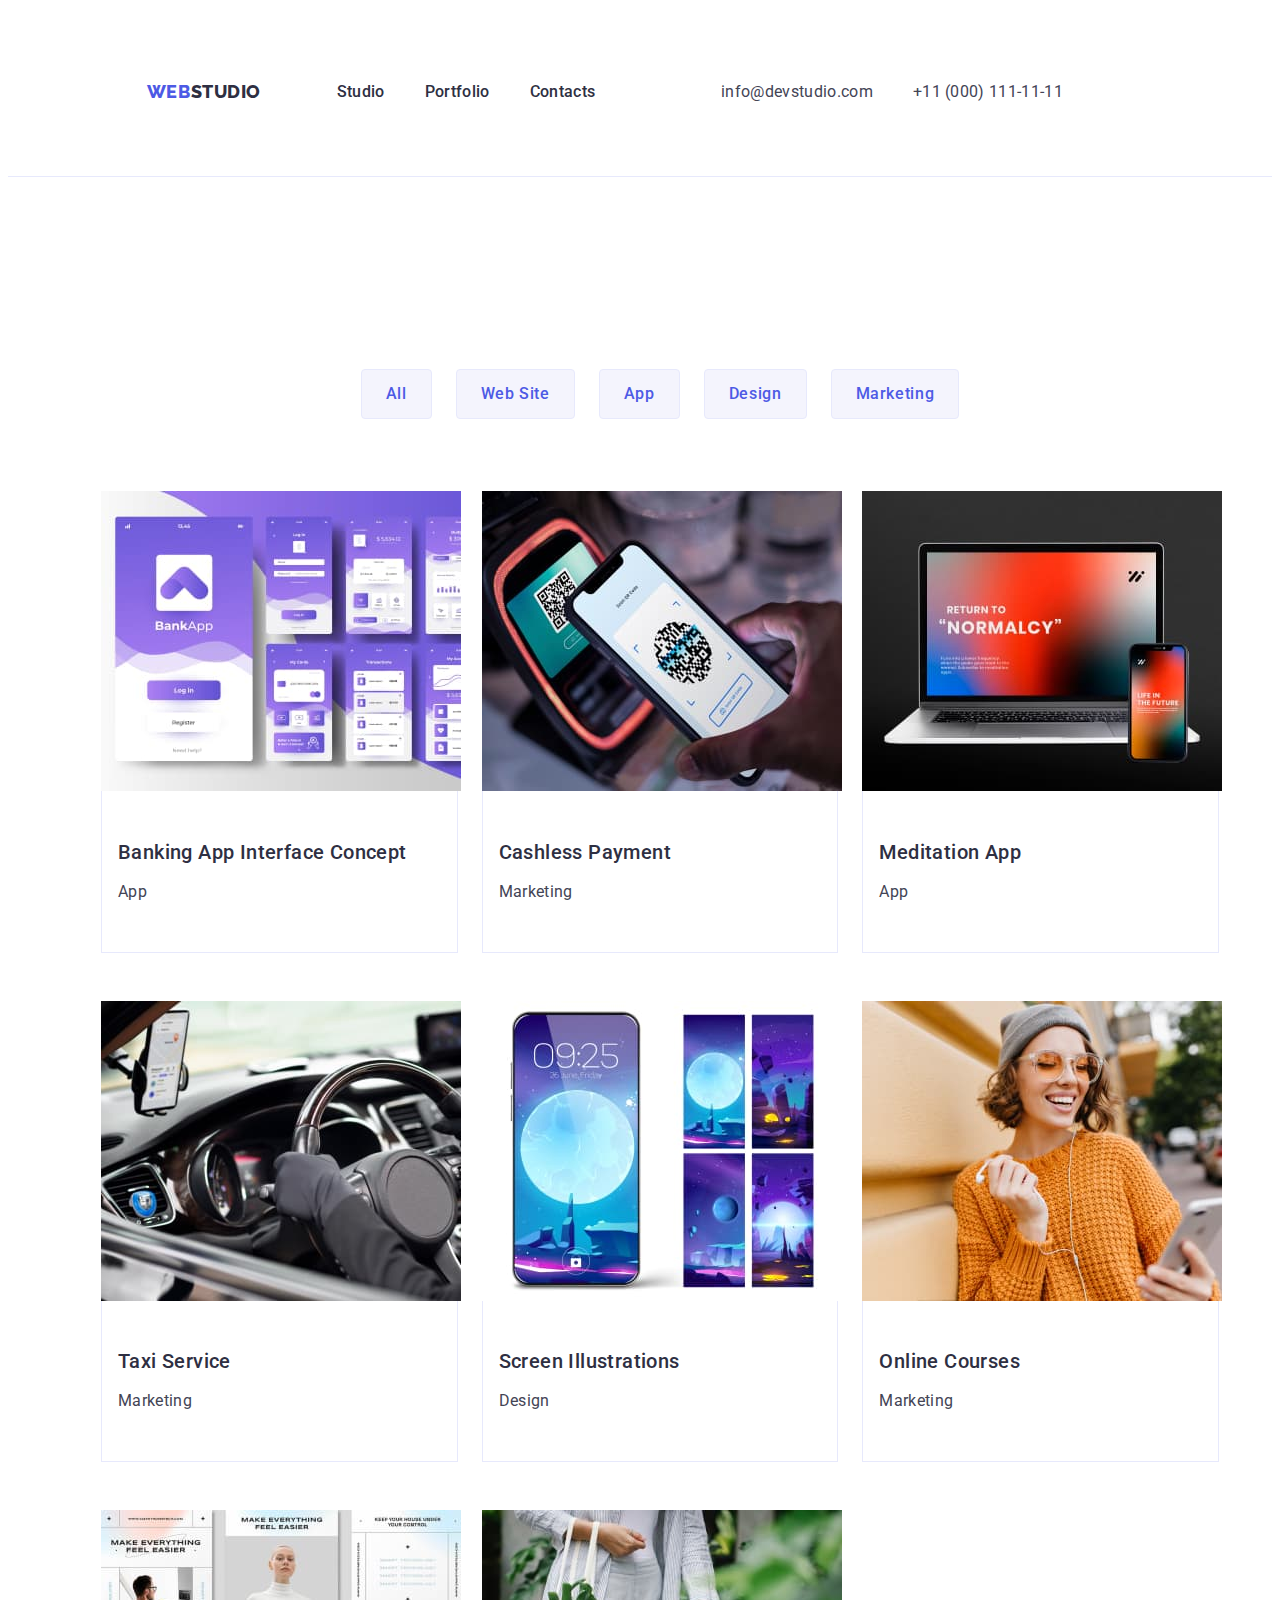
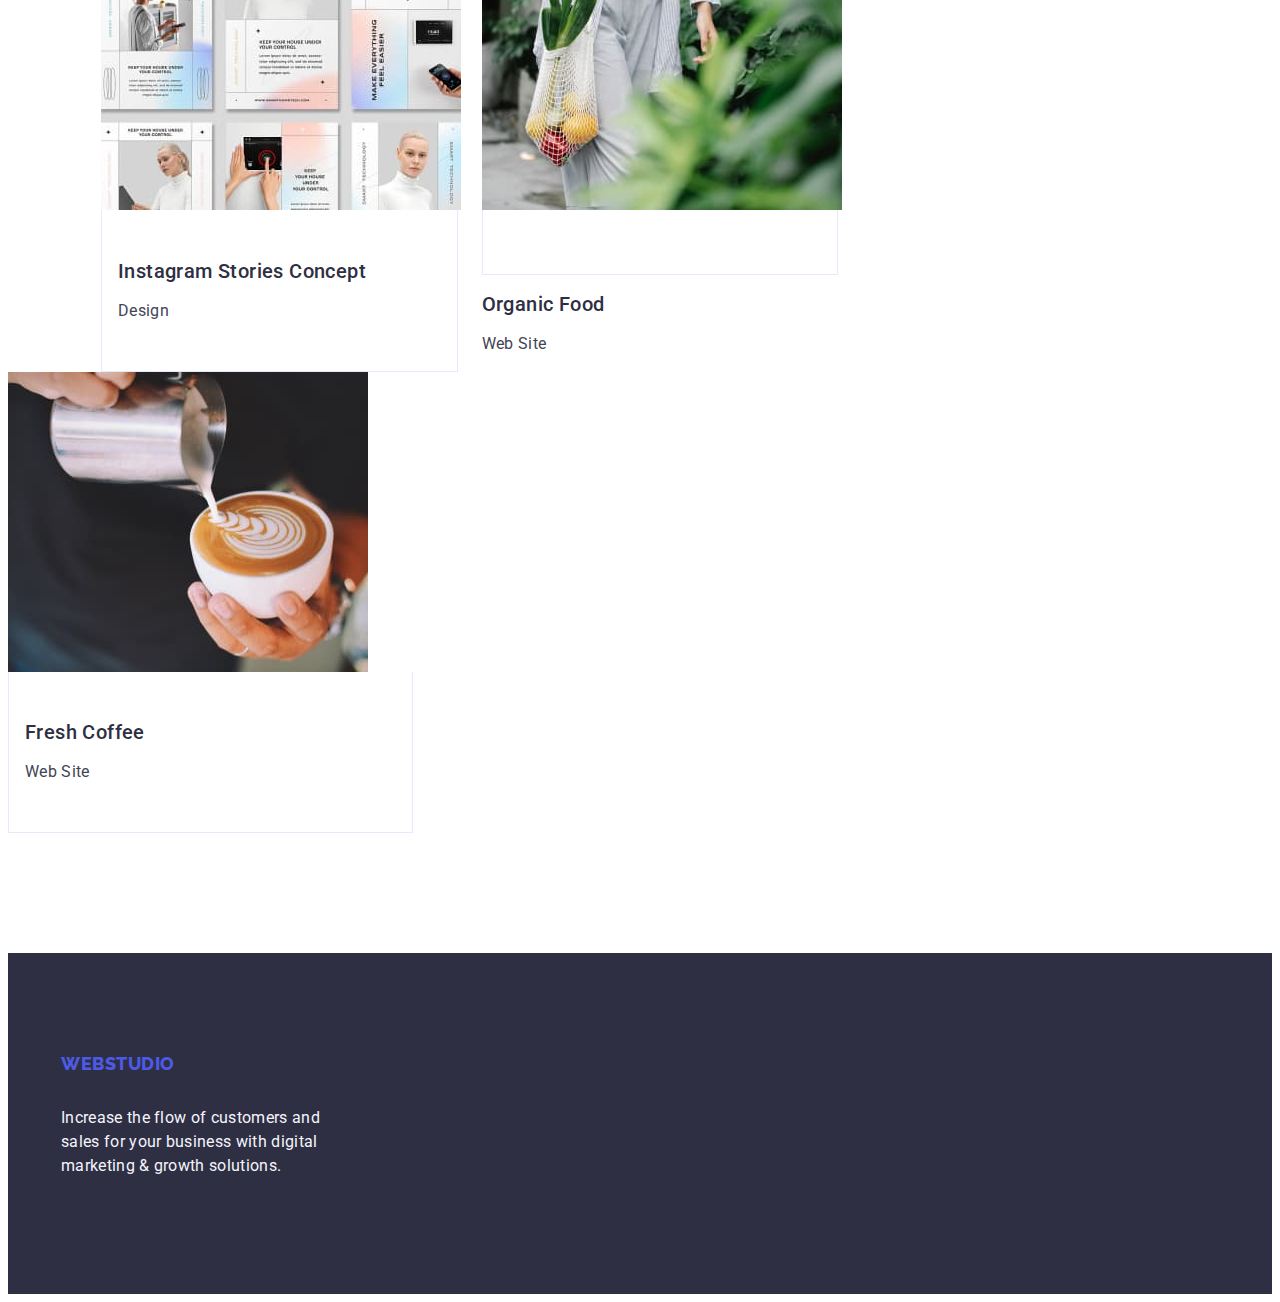
==== commit dc1459e8: "goit-markup-hw-03" ====
--- a/portfolio.html
+++ b/portfolio.html
@@ -50,48 +50,48 @@
         <ul class="list-projects list">
             <li class="link-project link">
                 <a class="link" href=""><img src="./images/bankingapp.jpg" alt="design App" width="360" height="300">
-                <h2 class="title-project">Banking App Interface Concept</h2>
-                <p class="kind-project">App</p></a>
+               <div class="div-project"><h2 class="title-project">Banking App Interface Concept</h2>
+                <p class="kind-project">App</p></div></a>
             </li>
             <li class="link-project link">
                 <a class="link" href=""><img src="./images/cashlesspayment.jpg" alt="phone near the terminal" width="360" height="300">
-                <h2 class="title-project">Cashless Payment</h2>
-                <p class="kind-project">Marketing</p></a>
+                <div class="div-project"><h2 class="title-project">Cashless Payment</h2>
+                <p class="kind-project">Marketing</p></div></a>
             </li>
             <li class="link-project link">
                 <a class="link" href=""><img src="./images/meditationapp.jpg" alt="computer" width="360" height="300">
-                <h2 class="title-project">Meditation App</h2>
-                <p class="kind-project">App</p></a>
+                <div class="div-project"><h2 class="title-project">Meditation App</h2>
+                <p class="kind-project">App</p></div></a>
             </li>
             <li class="link-project link">
                 <a class="link" href=""><img src="./images/taxiservice.jpg" alt="inside car" width="360" height="300">
-                <h2 class="title-project">Taxi Service</h2>
-                <p class="kind-project">Marketing</p></a>
+                <div class="div-project"><h2 class="title-project">Taxi Service</h2>
+                <p class="kind-project">Marketing</p></div></a>
             </li>
             <li class="link-project link">
                 <a class="link" href=""><img src="./images/Screenillustrations.jpg" alt="screen phone" width="360" height="300">
-                <h2 class="title-project">Screen Illustrations</h2>
-                <p class="kind-project">Design</p></a>
+                <div class="div-project"><h2 class="title-project">Screen Illustrations</h2>
+                <p class="kind-project">Design</p></div></a>
             </li>
             <li class="link-project link">
                 <a class="link" href=""><img src="./images/onlinecourses.jpg" alt="girl with phone" width="360" height="300">
-                <h2 class="title-project">Online Courses</h2>
-                <p class="kind-project">Marketing</p></a>
+                <div class="div-project"><h2 class="title-project">Online Courses</h2>
+                <p class="kind-project">Marketing</p></div></a>
             </li>
             <li class="link-project link">
                 <a class="link" href=""><img src="./images/instagramstories.jpg" alt="variants of stories" width="360" height="300">
-                <h2 class="title-project">Instagram Stories Concept</h2>
-                <p class="kind-project">Design</p></a>
+            <div class="div-project"><h2 class="title-project">Instagram Stories Concept</h2>
+                <p class="kind-project">Design</p></div></a>
             </li>
             <li class="link-project link">
                 <a class="link" href=""><img src="./images/organicfood.jpg" alt="vegetables in a bag" width="360" height="300">
-                <h2 class="title-project">Organic Food</h2>
-                <p class="kind-project">Web Site</p></a>
+                <div class="div-project"></div><h2 class="title-project">Organic Food</h2>
+                <p class="kind-project">Web Site</p></div></a>
             </li>
             <li class="link-project link">
                 <a class="link" href=""><img src="./images/freshcoffee.jpg" alt="coffe" width="360" height="300">
-                <h2 class="title-project">Fresh Coffee</h2>
-                <p class="kind-project">Web Site</p></a>
+                <div class="div-project"><h2 class="title-project">Fresh Coffee</h2>
+                <p class="kind-project">Web Site</p></div></a>
             </li>
         </ul>
         </div>
--- a/css/styles.css
+++ b/css/styles.css
@@ -42,6 +42,9 @@
         padding: 0 15px;
         margin: 0 auto;
 }
+ul {
+    margin: 0 auto;
+}
 /* Navigation */
 .header-section {
    border-bottom: 1px solid #e7e9fc;
@@ -82,6 +85,7 @@
 .link-adress {
     list-style: none;
 }
+
 .navigation {
     font-weight: 500;
     font-size: 16px;
@@ -91,6 +95,7 @@
     letter-spacing: 0.02em;
     color: var(--navyblue, #2E2F42);
     list-style: none;
+    padding: 24px 0;
 }
 .navigation:active {
     color: var(--ocean, #404BBF);  
@@ -138,6 +143,7 @@
  }
  .main-page-section {
      background-color: var(--navyblue);
+    padding: 188px 0;
  }
 
  .button-order {
@@ -310,6 +316,19 @@
     max-width: 264px;
 }
 .logo-footer {
+line-height: 1.17;
+    text-transform: uppercase;
+    font-family: "Raleway", sans-serif;
+    font-size: 18px;
+    font-weight: 800;
+    text-decoration: none;
+    letter-spacing: 0.03em;
+    color: var(--blue-brand-color);
+    margin-right: 76px;
+    display: inline-block;
+    margin-bottom: 16px;
+}
+.logo-span {
     color: var(--cloud);
     line-height: 1.17;
     text-transform: uppercase;
@@ -318,14 +337,15 @@
     font-weight: 800;
     text-decoration: none;
     letter-spacing: 0.03em;
-    display: inline-block;
-    margin-bottom: 16px;
 }
 
 
 
 /* Portfolio */
-
+.portfolio-section {
+    padding-top: 96px;
+    padding-bottom: 120px;
+}
 .filter-btn {
     color: var(--blue-brand-color, #4D5AE5);
     background-color: var(--cloud, #F4F4FD);
@@ -373,6 +393,12 @@
 .link-project {
     width: calc((100% - 48px) / 3);
 }
+.div-project {
+    padding: 32px 16px;
+    border: 1px solid #e7e9fc;
+    border-top: none;
+
+}
 .title-project {
     text-align: left;
     font-size: 20px;
@@ -380,6 +406,7 @@
     line-height: 1.2;
     letter-spacing: 0.02em;
     color: var(--navyblue, #2E2F42);
+    margin-bottom: 8px;
 }
 .kind-project {
     text-align: left;
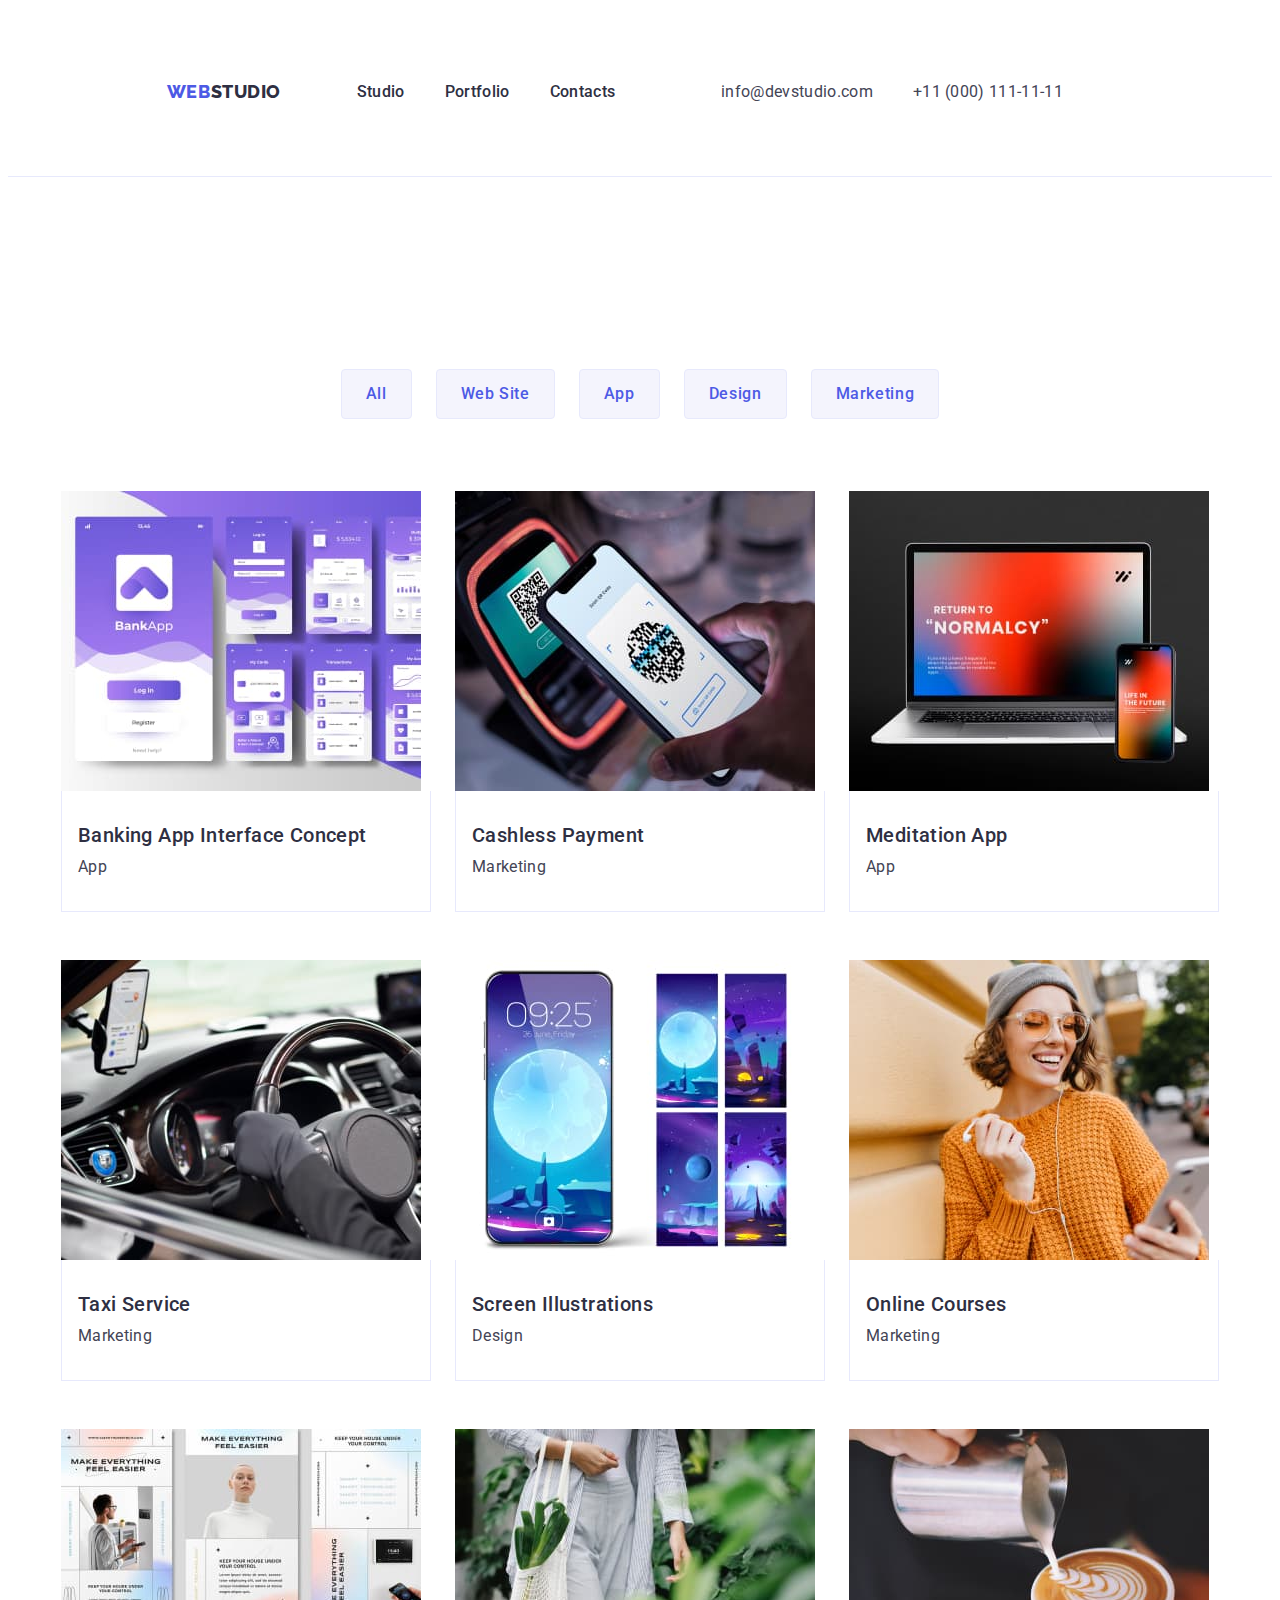
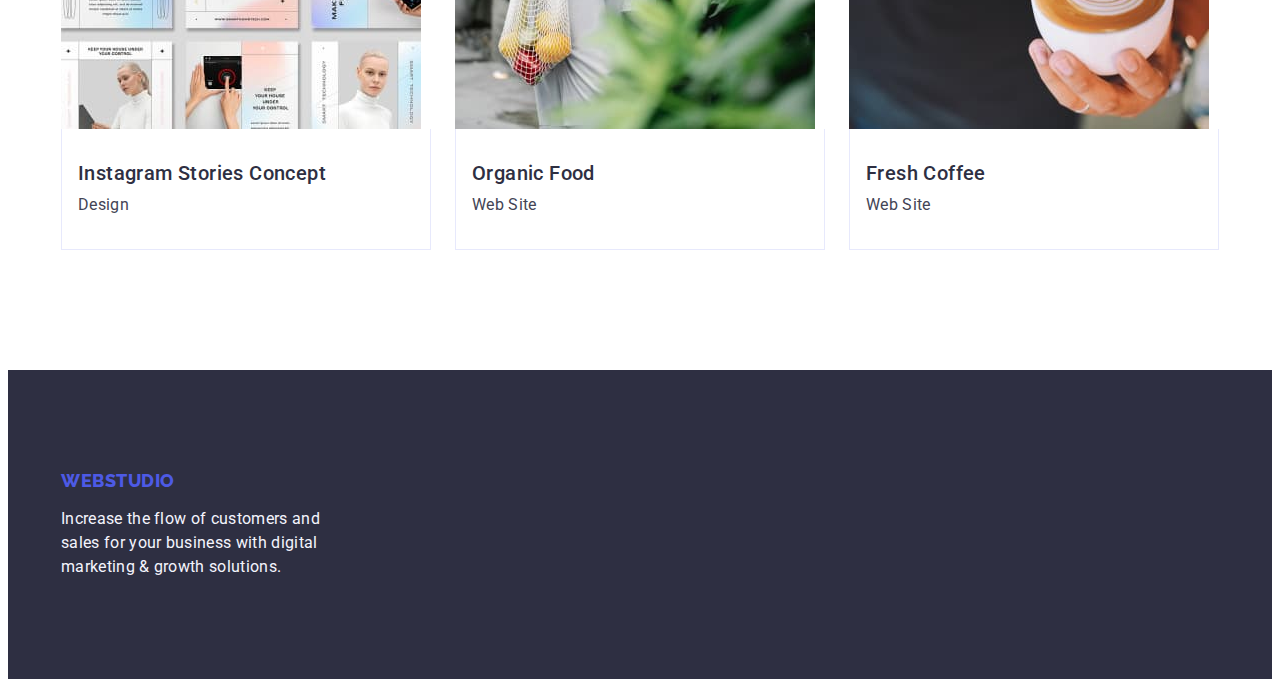
==== commit 6b0a1dab: "goit-markup-hw-03" ====
--- a/portfolio.html
+++ b/portfolio.html
@@ -6,7 +6,7 @@
     <meta name="viewport" content="width=device-width, initial-scale=1.0">
 <link rel="stylesheet" href="https://cdnjs.cloudflare.com/ajax/libs/modern-normalize/2.0.0/modern-normalize.min.css"
     integrity="sha512-4xo8blKMVCiXpTaLzQSLSw3KFOVPWhm/TRtuPVc4WG6kUgjH6J03IBuG7JZPkcWMxJ5huwaBpOpnwYElP/m6wg=="
-    crossorigin="anonymous" referrerpolicy="no-referrer" />
+    crossorigin="anonymous" referrerpolicy="no-referrer">
     <link rel="preconnect" href="https://fonts.googleapis.com">
     <link rel="preconnect" href="https://fonts.gstatic.com" crossorigin>
     <link href="https://fonts.googleapis.com/css2?family=Raleway:wght@800&family=Roboto:wght@400;500;700;900&display=swap"
@@ -39,7 +39,7 @@
     <main>
         <section class="portfolio-section">
             <div class="portfolio-container container">
-        <h1 class="title-portfolio visually-hidden">portfolio</h1>
+        <h1 class="visually-hidden">portfolio</h1>
         <ul class="list-filters list">
             <li class="filter"><button type="button" class="filter-btn">All</button></li>
             <li class="filter"><button type="button" class="filter-btn">Web Site</button></li>
@@ -85,7 +85,7 @@
             </li>
             <li class="link-project link">
                 <a class="link" href=""><img src="./images/organicfood.jpg" alt="vegetables in a bag" width="360" height="300">
-                <div class="div-project"></div><h2 class="title-project">Organic Food</h2>
+                <div class="div-project"><h2 class="title-project">Organic Food</h2>
                 <p class="kind-project">Web Site</p></div></a>
             </li>
             <li class="link-project link">
--- a/css/styles.css
+++ b/css/styles.css
@@ -39,11 +39,17 @@
 }
 .container {
     width: 1158px;
-        padding: 0 15px;
-        margin: 0 auto;
+    padding: 0 15px;
+    margin: 0 auto;
+}
+p, h1, h2, h3 {
+    margin-top: 0;
+    margin-bottom: 0;
 }
 ul {
-    margin: 0 auto;
+    margin-top: 0;
+    margin-bottom: 0;
+    padding-left: 0;
 }
 /* Navigation */
 .header-section {
@@ -54,7 +60,6 @@
     align-items: center;
     margin: 0 auto;
     justify-content: space-between;
-
 }
 .page-adress {
     font-style: normal;
@@ -161,8 +166,8 @@
      height: 56px;
      border: none;
      border-radius: 4px;
-    margin: 0 auto;
-    margin-top: 48px;
+     margin: 0 auto;
+     margin-top: 48px;
  }
 
  .button-order:active {
@@ -181,14 +186,7 @@
     padding: 120px 0;
     margin: 0 auto;
 }
-.title-advantages {
-    color:var(--navyblue);
-    font-size: 36px;
-    font-weight: 700;
-    line-height: 1.11;
-    letter-spacing: 0.02em;
-    text-transform: capitalize;
-}
+
 .visually-hidden {
     position: absolute;
     width: 1px;
@@ -279,10 +277,10 @@
 }
 .photo-member {
     background-color: var(--white);
-     width: calc((100% - 72px) / 4);
+    width: calc((100% - 72px) / 4);
     border-radius: 0px 0px 4px 4px;
+    margin: 0 auto;
     min-width: 264px;
-    
 }
 .profession {
    font-size: 16px;
